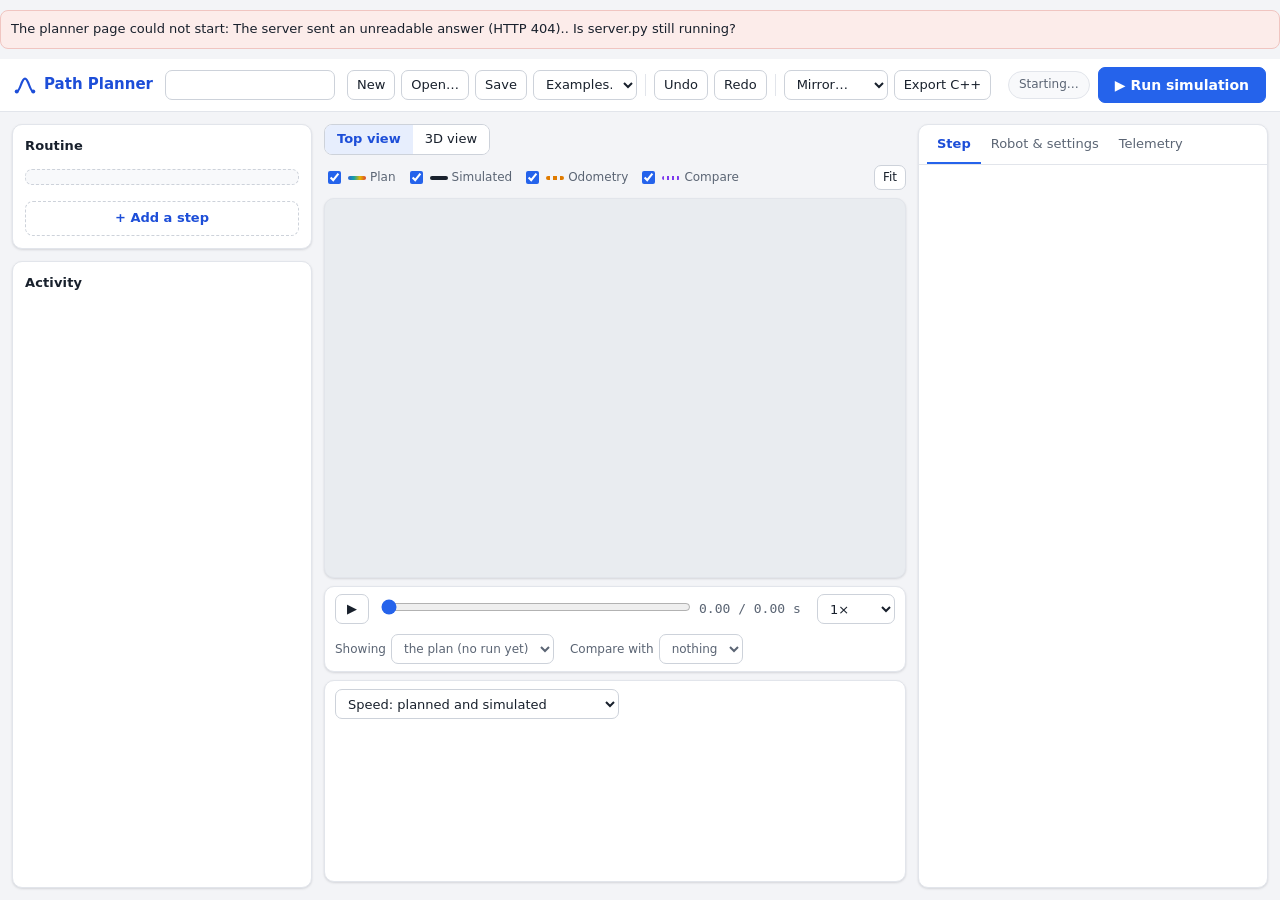
==== tests/vexsim/planner/static/index.html @ 13ee4848 "Add path planner page One local page to place points on the field, see mclib's planned speeds, run t" ====
<!doctype html>
<html lang="en">
<head>
  <meta charset="utf-8">
  <meta name="viewport" content="width=device-width, initial-scale=1">
  <title>mclib Path Planner</title>
  <link rel="icon" href="data:,">
  <link rel="stylesheet" href="planner.css">
  <script src="geometry.js" defer></script>
  <script src="planner.js" defer></script>
</head>
<body>
  <header class="topbar">
    <div class="brand">
      <svg viewBox="0 0 24 24" aria-hidden="true"><path d="M3 19c4 0 5-14 9-14s5 14 9 14" fill="none" stroke="currentColor" stroke-width="2.4" stroke-linecap="round"/><circle cx="3" cy="19" r="2.2"/><circle cx="21" cy="19" r="2.2"/></svg>
      <span>Path Planner</span>
    </div>
    <label class="routine-name"><span class="sr-only">Routine name</span><input id="routine-name" maxlength="80" autocomplete="off" title="Name of this routine. It goes into saved files and the exported C++."></label>
    <nav class="toolbar" aria-label="Project">
      <button id="new-project" title="Start a new routine with one empty path (keeps the robot settings)">New</button>
      <button id="open-project" title="Open a routine saved as JSON">Open…</button>
      <button id="save-project" title="Download this routine as a JSON file">Save</button>
      <select id="example-picker" title="Load an example routine"><option value="">Examples…</option></select>
      <span class="divider"></span>
      <button id="undo" title="Undo the last change (Ctrl+Z)">Undo</button>
      <button id="redo" title="Redo (Ctrl+Shift+Z)">Redo</button>
      <span class="divider"></span>
      <select id="mirror-picker" title="Flip the whole routine for the other side of the field">
        <option value="">Mirror…</option>
        <option value="x">Mirror left ↔ right (x → −x)</option>
        <option value="y">Mirror front ↔ back (y → −y)</option>
      </select>
      <button id="export-cpp" title="Show the routine as mclib C++ for autonomous()">Export C++</button>
      <input id="open-file" type="file" accept="application/json,.json" hidden>
    </nav>
    <div class="run-area">
      <div id="engine-pill" class="pill" role="status" title="Planning needs mclib compiled and the robot measured">Starting…</div>
      <button id="cancel-run" class="danger" hidden title="Stop the simulation that is running">Cancel</button>
      <button id="run" class="primary" title="Simulate the whole routine in vexsim with mclib's C++ (Ctrl+Enter)">▶ Run simulation</button>
    </div>
  </header>

  <main class="layout">
    <aside class="left">
      <section class="panel routine-panel" aria-labelledby="routine-title">
        <div class="panel-head"><h2 id="routine-title">Routine</h2><span id="step-count" class="muted small"></span></div>
        <button id="start-card" class="start-card" title="Where the robot starts. Drag the outlined robot on the field, or edit it in the Robot tab."></button>
        <ol id="step-list" class="step-list" aria-label="Steps, in the order they run"></ol>
        <details id="add-step" class="add-step">
          <summary title="Add a step after the selected one">+ Add a step</summary>
          <div id="add-step-menu" class="add-step-menu"></div>
        </details>
      </section>
      <section class="panel activity-panel" aria-labelledby="activity-title">
        <div class="panel-head"><h2 id="activity-title">Activity</h2><span id="activity-clock" class="muted small"></span></div>
        <div id="run-summary" class="run-summary" hidden></div>
        <ol id="stage-list" class="stage-list" aria-label="What the planner is doing"></ol>
        <ol id="log" class="log" aria-label="Messages" aria-live="polite"></ol>
      </section>
    </aside>

    <section class="centre">
      <div class="field-head">
        <div class="segmented" role="tablist" aria-label="Field view">
          <button id="view-top" role="tab" aria-selected="true" title="Top-down field: edit paths and watch the run">Top view</button>
          <button id="view-3d" role="tab" aria-selected="false" title="vexsim's 3D view of the simulated robot">3D view</button>
        </div>
        <div id="layer-toggles" class="layers" aria-label="Show on the field">
          <label title="The planned path, coloured by planned speed"><input type="checkbox" data-layer="plan" checked><i class="swatch speed"></i>Plan</label>
          <label title="Where the simulated robot really went"><input type="checkbox" data-layer="truth" checked><i class="swatch truth"></i>Simulated</label>
          <label title="Where the robot's odometry thought it was"><input type="checkbox" data-layer="odometry" checked><i class="swatch odometry"></i>Odometry</label>
          <label title="The path of the run chosen under Compare with"><input type="checkbox" data-layer="compare" checked><i class="swatch compare"></i>Compare</label>
        </div>
        <button id="fit" class="small" title="Fit the routine in view (F)">Fit</button>
      </div>
      <div id="field-wrap" class="field-wrap">
        <canvas id="field" tabindex="0" aria-label="Field. Click to add a point to the selected path. Drag points and handles to change the path. Drag empty space to pan; scroll to zoom."></canvas>
        <iframe id="viewer3d" title="vexsim 3D view of the simulated robot" data-src="/native/viewer.html" hidden></iframe>
        <div id="viewer3d-status" class="overlay-status" hidden></div>
        <div id="field-hint" class="field-hint"></div>
        <div id="cursor-readout" class="cursor-readout mono"></div>
        <div id="speed-legend" class="speed-legend" hidden><span>0</span><i></i><span id="speed-legend-max"></span></div>
        <div id="stale-badge" class="stale-badge" hidden>The routine changed after this run</div>
      </div>
      <div class="playback">
        <button id="play" class="icon" title="Play or pause (Space)" aria-label="Play">▶</button>
        <div class="scrub">
          <input id="timeline" type="range" min="0" max="1" step="0.001" value="0" aria-label="Playback time">
          <div id="timeline-marks" class="timeline-marks"></div>
        </div>
        <output id="clock" class="mono">0.00 / 0.00 s</output>
        <select id="speed" title="Playback speed"><option value="0.25">0.25×</option><option value="0.5">0.5×</option><option value="1" selected>1×</option><option value="2">2×</option><option value="4">4×</option></select>
        <div class="run-pickers">
          <label class="inline" title="Which run is shown on the field">Showing <select id="run-picker"><option value="">the plan (no run yet)</option></select></label>
          <label class="inline" title="Draw another run in purple to compare">Compare with <select id="compare-picker"><option value="">nothing</option></select></label>
        </div>
      </div>
      <div class="graph-panel">
        <div class="graph-head">
          <select id="graph-kind" title="What the graph shows">
            <option value="speed">Speed: planned and simulated</option>
            <option value="voltage">Motor voltage, left and right</option>
            <option value="heading">Heading: simulated, odometry, target</option>
            <option value="gap">Odometry error over time</option>
          </select>
          <span id="graph-caption" class="muted small"></span>
        </div>
        <canvas id="graph" aria-label="Graph over time. Click to jump playback there."></canvas>
      </div>
      <p class="shortcuts" id="shortcut-strip"></p>
    </section>

    <aside class="right">
      <div class="tabs" role="tablist">
        <button id="tab-step" role="tab" aria-selected="true" data-tab="step">Step</button>
        <button id="tab-robot" role="tab" aria-selected="false" data-tab="robot">Robot & settings</button>
        <button id="tab-telemetry" role="tab" aria-selected="false" data-tab="telemetry">Telemetry</button>
      </div>
      <div id="pane-step" class="pane"></div>
      <div id="pane-robot" class="pane" hidden></div>
      <div id="pane-telemetry" class="pane" hidden></div>
    </aside>
  </main>

  <dialog id="cpp-dialog" class="dialog wide">
    <div class="dialog-head"><h2>Routine as C++</h2><button class="close" data-close aria-label="Close">×</button></div>
    <p id="cpp-note" class="note"></p>
    <textarea id="cpp-code" readonly spellcheck="false" aria-label="Generated C++"></textarea>
    <div class="dialog-foot"><button id="cpp-copy">Copy to clipboard</button><button id="cpp-download">Download autonomous.cpp</button><button class="primary" data-close>Close</button></div>
  </dialog>

  <dialog id="help-dialog" class="dialog">
    <div class="dialog-head"><h2>How to use the planner</h2><button class="close" data-close aria-label="Close">×</button></div>
    <ol class="howto">
      <li><b>Place points.</b> With a Path step selected, click on the field. The path starts where the robot is and curves through each point.</li>
      <li><b>Shape it.</b> Drag points to move them. Select a point to show its curve handles; drag a handle to set the heading there and how wide the curve is.</li>
      <li><b>Set speeds.</b> Select a point to set the speed limit and direction of the section that ends at it. The path colour shows the planned speed: blue is slow, red is fast.</li>
      <li><b>Run.</b> Press Run simulation. vexsim drives the robot with mclib's C++. Each step is checked against its target.</li>
      <li><b>Export.</b> Save keeps the routine as JSON. Export C++ gives the autonomous() code for the robot.</li>
    </ol>
    <h3>Keyboard and mouse</h3>
    <table id="shortcut-table" class="shortcut-table"></table>
    <div class="dialog-foot"><button class="primary" data-close>Close</button></div>
  </dialog>
</body>
</html>
---- tests/vexsim/planner/static/planner.css ----
:root {
  --bg: #f3f4f7;
  --panel: #ffffff;
  --panel-2: #f8f9fb;
  --border: #e2e5eb;
  --border-strong: #cdd2da;
  --text: #18202c;
  --muted: #5b6574;
  --faint: #8a93a1;
  --accent: #2563eb;
  --accent-soft: #e7eefd;
  --accent-text: #1d4ed8;
  --ok: #15803d;
  --ok-soft: #e7f6ec;
  --bad: #c2362f;
  --bad-soft: #fcecea;
  --warn: #a16207;
  --warn-soft: #fdf4dd;
  --compare: #7c3aed;
  --odometry: #e07b00;
  --radius: 10px;
  --shadow: 0 1px 2px rgba(16, 24, 40, .06), 0 1px 3px rgba(16, 24, 40, .08);
  --mono: ui-monospace, "SF Mono", "Cascadia Mono", "Roboto Mono", Menlo, Consolas, monospace;
  color-scheme: light;
}

* { box-sizing: border-box; }
html, body { height: 100%; }
body {
  margin: 0;
  background: var(--bg);
  color: var(--text);
  font: 13px/1.45 system-ui, -apple-system, "Segoe UI", Roboto, "Helvetica Neue", Arial, sans-serif;
  display: flex;
  flex-direction: column;
  min-height: 100vh;
}
h2 { font-size: 13px; font-weight: 650; margin: 0; letter-spacing: .01em; }
h3 { font-size: 12px; font-weight: 650; margin: 14px 0 6px; color: var(--muted); text-transform: uppercase; letter-spacing: .05em; }
[hidden] { display: none !important; }
.mono { font-family: var(--mono); font-variant-numeric: tabular-nums; }
.muted { color: var(--muted); }
.small { font-size: 12px; }
.sr-only { position: absolute; width: 1px; height: 1px; overflow: hidden; clip: rect(0 0 0 0); white-space: nowrap; }

button, select, input, textarea { font: inherit; color: inherit; }
button {
  border: 1px solid var(--border-strong);
  background: var(--panel);
  border-radius: 7px;
  padding: 5px 11px;
  cursor: pointer;
  white-space: nowrap;
  transition: background .12s, border-color .12s;
}
button:hover:not(:disabled) { background: var(--panel-2); border-color: #b9c0cb; }
button:disabled { opacity: .45; cursor: not-allowed; }
button.primary { background: var(--accent); border-color: var(--accent); color: #fff; font-weight: 600; }
button.primary:hover:not(:disabled) { background: #1d4fd0; border-color: #1d4fd0; }
button.danger { color: var(--bad); border-color: #e8b4b0; }
button.small { padding: 3px 8px; font-size: 12px; }
button.link { border: 0; background: none; color: var(--accent-text); padding: 0; }
button:focus-visible, select:focus-visible, input:focus-visible, canvas:focus-visible, summary:focus-visible {
  outline: 2px solid var(--accent); outline-offset: 1px;
}
select, input[type="number"], input[type="text"], input:not([type]) {
  border: 1px solid var(--border-strong);
  background: var(--panel);
  border-radius: 7px;
  padding: 5px 8px;
  min-height: 30px;
}
input[type="number"] { width: 100%; font-family: var(--mono); font-variant-numeric: tabular-nums; }
input[type="checkbox"] { accent-color: var(--accent); }

/* Top bar */
.topbar {
  display: flex;
  align-items: center;
  gap: 12px;
  padding: 8px 14px;
  background: var(--panel);
  border-bottom: 1px solid var(--border);
  position: sticky;
  top: 0;
  z-index: 5;
}
.brand { display: flex; align-items: center; gap: 8px; font-weight: 700; font-size: 15px; color: var(--accent-text); white-space: nowrap; }
.brand svg { width: 22px; height: 22px; fill: currentColor; }
.routine-name input { width: 170px; font-weight: 600; }
.toolbar { display: flex; align-items: center; gap: 6px; }
.toolbar button { padding: 5px 9px; }
.toolbar select { max-width: 104px; }
.divider { width: 1px; height: 22px; background: var(--border); margin: 0 2px; }
.run-area { margin-left: auto; display: flex; align-items: center; gap: 8px; }
.run-area .primary { padding: 7px 16px; font-size: 14px; }
.pill {
  border-radius: 999px;
  padding: 4px 10px;
  font-size: 12px;
  background: var(--panel-2);
  border: 1px solid var(--border);
  color: var(--muted);
  max-width: 230px;
  overflow: hidden;
  text-overflow: ellipsis;
  white-space: nowrap;
}
.pill.ok { background: var(--ok-soft); border-color: #bfe3cb; color: var(--ok); }
.pill.busy { background: var(--accent-soft); border-color: #c7d6fb; color: var(--accent-text); }
.pill.bad { background: var(--bad-soft); border-color: #f0c5c1; color: var(--bad); }

/* Three columns */
.layout {
  flex: 1;
  display: grid;
  grid-template-columns: 300px minmax(0, 1fr) 350px;
  gap: 12px;
  padding: 12px;
  min-height: 0;
}
.left, .right { display: flex; flex-direction: column; gap: 12px; min-height: 0; }
.panel, .right {
  background: var(--panel);
  border: 1px solid var(--border);
  border-radius: var(--radius);
  box-shadow: var(--shadow);
}
.panel { padding: 12px; }
.panel-head { display: flex; align-items: baseline; justify-content: space-between; margin-bottom: 8px; }

/* Routine list */
.start-card {
  width: 100%;
  text-align: left;
  border: 1px dashed var(--border-strong);
  background: var(--panel-2);
  padding: 7px 10px;
  margin-bottom: 8px;
  color: var(--muted);
}
.start-card b { color: var(--text); }
.step-list { list-style: none; margin: 0; padding: 0; display: flex; flex-direction: column; gap: 6px; }
.step {
  border: 1px solid var(--border);
  border-radius: 8px;
  padding: 7px 9px 7px 10px;
  cursor: pointer;
  position: relative;
  background: var(--panel);
}
.step:hover { border-color: var(--border-strong); }
.step.selected { border-color: var(--accent); box-shadow: 0 0 0 2px var(--accent-soft); }
.step.playing::before {
  content: ""; position: absolute; left: -1px; top: 6px; bottom: 6px; width: 3px; border-radius: 2px; background: var(--accent);
}
.step-top { display: flex; align-items: center; gap: 7px; }
.step-number {
  min-width: 20px; height: 20px; border-radius: 6px; background: var(--panel-2); border: 1px solid var(--border);
  display: inline-grid; place-items: center; font-size: 11px; font-weight: 700; color: var(--muted);
}
.step.selected .step-number { background: var(--accent); border-color: var(--accent); color: #fff; }
.step-title { font-weight: 600; flex: 1; overflow: hidden; text-overflow: ellipsis; white-space: nowrap; }
.step-sub { color: var(--muted); font-size: 12px; margin-top: 2px; padding-left: 27px; }
.step-problem { color: var(--bad); font-size: 12px; margin-top: 3px; padding-left: 27px; }
.step-actions { display: flex; gap: 4px; margin-top: 6px; padding-left: 27px; }
.badge {
  font-size: 11px; font-weight: 650; border-radius: 999px; padding: 1px 8px; white-space: nowrap;
  border: 1px solid transparent;
}
.badge.pass { background: var(--ok-soft); color: var(--ok); border-color: #bfe3cb; }
.badge.fail { background: var(--bad-soft); color: var(--bad); border-color: #f0c5c1; }
.badge.skip { background: var(--panel-2); color: var(--muted); border-color: var(--border); }
.badge.run { background: var(--accent-soft); color: var(--accent-text); border-color: #c7d6fb; }
.add-step { margin-top: 8px; }
.add-step summary {
  list-style: none; cursor: pointer; text-align: center; padding: 7px; border-radius: 8px;
  border: 1px dashed var(--border-strong); color: var(--accent-text); font-weight: 600;
}
.add-step summary::-webkit-details-marker { display: none; }
.add-step-menu { display: grid; gap: 4px; margin-top: 6px; }
.add-step-menu button { text-align: left; white-space: normal; padding: 6px 9px; }
.add-step-menu button span { display: block; color: var(--muted); font-size: 11.5px; }

/* Activity */
.routine-panel { flex: 0 0 auto; overflow: auto; max-height: 58vh; }
.activity-panel { flex: 1 1 0; overflow: auto; min-height: 160px; }
.run-summary { border-radius: 8px; padding: 8px 10px; margin-bottom: 8px; font-weight: 600; }
.run-summary.pass { background: var(--ok-soft); color: var(--ok); }
.run-summary.fail { background: var(--bad-soft); color: var(--bad); }
.run-summary.error { background: var(--bad-soft); color: var(--bad); }
.run-summary span { display: block; font-weight: 400; color: var(--text); margin-top: 2px; }
.stage-list, .log { list-style: none; margin: 0; padding: 0; }
.stage { display: grid; grid-template-columns: 18px 1fr auto; gap: 2px 6px; padding: 5px 0; border-bottom: 1px solid var(--panel-2); }
.stage .icon { font-size: 12px; line-height: 18px; text-align: center; }
.stage .label { font-weight: 600; }
.stage .time { color: var(--muted); font-family: var(--mono); font-size: 12px; }
.stage .detail { grid-column: 2 / 4; color: var(--muted); font-size: 12px; white-space: pre-wrap; }
.stage.active .icon { color: var(--accent); animation: pulse 1.2s infinite; }
.stage.done .icon { color: var(--ok); }
.stage.failed .icon, .stage.failed .detail { color: var(--bad); }
.stage.skipped .icon, .stage.waiting .icon { color: var(--faint); }
@keyframes pulse { 50% { opacity: .35; } }
.log { margin-top: 10px; font-size: 12px; }
.log li { padding: 3px 0; color: var(--muted); display: grid; grid-template-columns: 58px 1fr; gap: 6px; }
.log li time { font-family: var(--mono); color: var(--faint); }
.log li.error { color: var(--bad); }
.log li.ok { color: var(--ok); }

/* Field */
.centre { display: flex; flex-direction: column; gap: 8px; min-width: 0; min-height: 0; }
.field-head { display: flex; align-items: center; gap: 10px; flex-wrap: wrap; }
.segmented { display: inline-flex; border: 1px solid var(--border-strong); border-radius: 8px; overflow: hidden; background: var(--panel); }
.segmented button { border: 0; border-radius: 0; padding: 5px 12px; }
.segmented button[aria-selected="true"] { background: var(--accent-soft); color: var(--accent-text); font-weight: 600; }
.layers { display: flex; gap: 10px; flex-wrap: wrap; color: var(--muted); font-size: 12px; }
.layers label { display: inline-flex; align-items: center; gap: 4px; cursor: pointer; }
.swatch { display: inline-block; width: 18px; height: 4px; border-radius: 2px; }
.swatch.speed { background: linear-gradient(90deg, #2c5fd6, #14a3a3, #e6b400, #d8432f); }
.swatch.truth { background: var(--text); }
.swatch.odometry { background: repeating-linear-gradient(90deg, var(--odometry) 0 4px, transparent 4px 7px); }
.swatch.compare { background: repeating-linear-gradient(90deg, var(--compare) 0 2px, transparent 2px 5px); }
.field-head #fit { margin-left: auto; }
.field-wrap {
  position: relative;
  flex: 1 1 auto;
  min-height: 380px;
  background: #e9ecf0;
  border: 1px solid var(--border);
  border-radius: var(--radius);
  overflow: hidden;
  box-shadow: var(--shadow);
}
#field, #viewer3d { position: absolute; inset: 0; width: 100%; height: 100%; border: 0; display: block; }
#field { cursor: crosshair; touch-action: none; }
#field.grab { cursor: grab; }
#field.grabbing { cursor: grabbing; }
#field.pointer { cursor: pointer; }
.field-hint, .cursor-readout, .speed-legend, .stale-badge, .overlay-status {
  position: absolute;
  background: rgba(255, 255, 255, .92);
  border: 1px solid var(--border);
  border-radius: 7px;
  padding: 4px 9px;
  font-size: 12px;
  pointer-events: none;
}
.field-hint { left: 10px; top: 10px; max-width: min(520px, calc(100% - 20px)); color: var(--text); }
.field-hint:empty { display: none; }
.cursor-readout { left: 10px; bottom: 10px; color: var(--muted); }
.cursor-readout:empty { display: none; }
.speed-legend { right: 10px; bottom: 10px; display: flex; align-items: center; gap: 6px; color: var(--muted); }
.speed-legend i { width: 90px; height: 6px; border-radius: 3px; background: linear-gradient(90deg, #2c5fd6, #14a3a3, #e6b400, #d8432f); }
.stale-badge { left: 50%; bottom: 10px; transform: translateX(-50%); color: var(--warn); background: var(--warn-soft); border-color: #f1dca6; }
.overlay-status { left: 50%; top: 50%; transform: translate(-50%, -50%); padding: 10px 14px; font-size: 13px; }

/* Playback */
.playback {
  display: flex; align-items: center; gap: 10px; flex-wrap: wrap;
  background: var(--panel); border: 1px solid var(--border); border-radius: var(--radius); padding: 7px 10px;
  box-shadow: var(--shadow);
}
.playback .icon { width: 34px; height: 30px; padding: 0; font-size: 13px; }
.scrub { position: relative; flex: 1 1 220px; min-width: 160px; }
.scrub input { width: 100%; accent-color: var(--accent); }
.timeline-marks { position: absolute; left: 0; right: 0; top: -3px; height: 6px; pointer-events: none; }
.timeline-marks i { position: absolute; top: 0; width: 2px; height: 6px; border-radius: 1px; background: var(--faint); }
.timeline-marks i.pass { background: var(--ok); }
.timeline-marks i.fail { background: var(--bad); }
#clock { min-width: 108px; color: var(--muted); }
.inline { display: inline-flex; align-items: center; gap: 5px; color: var(--muted); font-size: 12px; }
.inline select { max-width: 210px; }
.run-pickers { display: flex; gap: 16px; flex-basis: 100%; flex-wrap: wrap; }

/* Graph */
.graph-panel { background: var(--panel); border: 1px solid var(--border); border-radius: var(--radius); padding: 8px 10px; box-shadow: var(--shadow); }
.graph-head { display: flex; align-items: center; gap: 10px; margin-bottom: 4px; }
#graph { width: 100%; height: 150px; display: block; cursor: pointer; }
.shortcuts { margin: 0; color: var(--muted); font-size: 12px; }
.shortcuts kbd, .shortcut-table kbd {
  font-family: var(--mono); font-size: 11px; border: 1px solid var(--border-strong); border-bottom-width: 2px;
  border-radius: 4px; padding: 0 4px; background: var(--panel); color: var(--text);
}

/* Right column */
.right { overflow: hidden; }
.tabs { display: flex; border-bottom: 1px solid var(--border); padding: 0 8px; }
.tabs button { border: 0; border-radius: 0; background: none; padding: 10px 10px 8px; color: var(--muted); border-bottom: 2px solid transparent; }
.tabs button[aria-selected="true"] { color: var(--accent-text); border-bottom-color: var(--accent); font-weight: 600; }
.pane { padding: 12px 14px 18px; overflow: auto; flex: 1; }
.pane-title { display: flex; align-items: center; gap: 8px; }
.pane-title h2 { font-size: 15px; }
.call { font-family: var(--mono); font-size: 11.5px; color: var(--accent-text); background: var(--accent-soft); border-radius: 5px; padding: 1px 6px; }
.description { color: var(--muted); margin: 6px 0 10px; }
.form { display: grid; gap: 10px; }
.form.two { grid-template-columns: 1fr 1fr; }
.form.three { grid-template-columns: 1fr 1fr 1fr; }
.field-label { display: flex; flex-direction: column; gap: 3px; font-weight: 600; font-size: 12px; }
.field-label .unit { color: var(--muted); font-weight: 400; }
.field-label .help { color: var(--muted); font-weight: 400; font-size: 11.5px; }
.field-label.invalid input { border-color: var(--bad); background: var(--bad-soft); }
.check { display: flex; align-items: flex-start; gap: 7px; font-size: 12.5px; }
.check .help { display: block; color: var(--muted); font-size: 11.5px; }
.card { border: 1px solid var(--border); border-radius: 8px; padding: 9px 10px; background: var(--panel-2); margin: 10px 0; }
.card.pass { background: var(--ok-soft); border-color: #bfe3cb; }
.card.fail { background: var(--bad-soft); border-color: #f0c5c1; }
.card.warn { background: var(--warn-soft); border-color: #f1dca6; }
.card h3 { margin: 0 0 4px; }
.card ul { margin: 4px 0 0; padding-left: 18px; }
.card li { margin: 2px 0; }
.checks { list-style: none; padding: 0; margin: 6px 0 0; }
.checks li { display: grid; grid-template-columns: 16px 1fr; gap: 6px; padding: 2px 0; }
.checks li.pass .mark { color: var(--ok); }
.checks li.fail .mark { color: var(--bad); }
.stats { display: grid; grid-template-columns: 1fr 1fr; gap: 6px 12px; margin: 4px 0 0; }
.stats div { display: flex; flex-direction: column; }
.stats dt { color: var(--muted); font-size: 11.5px; }
.stats dd { margin: 0; font-family: var(--mono); font-weight: 600; }
.points { list-style: none; margin: 8px 0; padding: 0; display: flex; flex-direction: column; gap: 6px; }
.point { border: 1px solid var(--border); border-radius: 8px; background: var(--panel); }
.point > button.point-head {
  width: 100%; border: 0; background: none; text-align: left; display: flex; gap: 8px; align-items: center; padding: 6px 9px;
}
.point.selected { border-color: var(--accent); box-shadow: 0 0 0 2px var(--accent-soft); }
.point .dot { width: 18px; height: 18px; border-radius: 50%; border: 2px solid var(--accent); display: inline-grid; place-items: center; font-size: 10px; font-weight: 700; color: var(--accent-text); }
.point .summary { color: var(--muted); font-size: 12px; overflow: hidden; text-overflow: ellipsis; white-space: nowrap; }
.point-body { padding: 4px 10px 10px; display: grid; gap: 9px; border-top: 1px solid var(--panel-2); }
.point-body .row { display: flex; gap: 6px; flex-wrap: wrap; }
.auto-row { display: grid; grid-template-columns: 1fr auto; gap: 6px; align-items: end; }
.section-box { border-left: 3px solid var(--border-strong); padding-left: 9px; display: grid; gap: 8px; }
.section-box.reverse { border-left-color: var(--warn); }
.telemetry-group { margin-bottom: 12px; }
.telemetry-group dl { margin: 0; display: grid; grid-template-columns: auto 1fr; gap: 3px 10px; }
.telemetry-group dt { color: var(--muted); }
.telemetry-group dd { margin: 0; text-align: right; font-family: var(--mono); font-variant-numeric: tabular-nums; }
.empty { color: var(--muted); padding: 10px 0; }

/* Dialogs */
.dialog { border: 1px solid var(--border); border-radius: 12px; padding: 0; width: min(560px, 94vw); box-shadow: 0 20px 50px rgba(16, 24, 40, .25); color: var(--text); }
.dialog.wide { width: min(980px, 96vw); }
.dialog::backdrop { background: rgba(16, 24, 40, .35); }
.dialog-head { display: flex; align-items: center; justify-content: space-between; padding: 12px 16px; border-bottom: 1px solid var(--border); }
.dialog-head h2 { font-size: 15px; }
.dialog .close { border: 0; font-size: 20px; line-height: 1; padding: 2px 8px; }
.dialog .note { margin: 10px 16px 0; color: var(--muted); }
.dialog textarea { display: block; margin: 10px 16px; width: calc(100% - 32px); height: min(60vh, 560px); font-family: var(--mono); font-size: 12px; border: 1px solid var(--border-strong); border-radius: 8px; padding: 10px; resize: vertical; white-space: pre; }
.dialog-foot { display: flex; gap: 8px; justify-content: flex-end; padding: 12px 16px; border-top: 1px solid var(--border); }
.howto { margin: 12px 16px; padding-left: 18px; display: grid; gap: 6px; }
.dialog h3 { margin: 4px 16px 6px; }
.shortcut-table { margin: 0 16px 12px; border-collapse: collapse; width: calc(100% - 32px); }
.shortcut-table td { padding: 4px 0; border-bottom: 1px solid var(--panel-2); vertical-align: top; }
.shortcut-table td:first-child { width: 42%; white-space: nowrap; padding-right: 10px; }

@media (max-width: 1380px) {
  .topbar { flex-wrap: wrap; row-gap: 6px; }
}
@media (max-width: 1180px) {
  .layout { grid-template-columns: 270px minmax(0, 1fr); }
  .right { grid-column: 1 / -1; max-height: none; }
}
@media (max-width: 820px) {
  .topbar { flex-wrap: wrap; }
  .routine-name input { width: 100%; }
  .run-area { margin-left: 0; width: 100%; }
  .layout { grid-template-columns: 1fr; padding: 8px; }
  .field-wrap { min-height: 320px; }
  .routine-panel { max-height: none; }
}
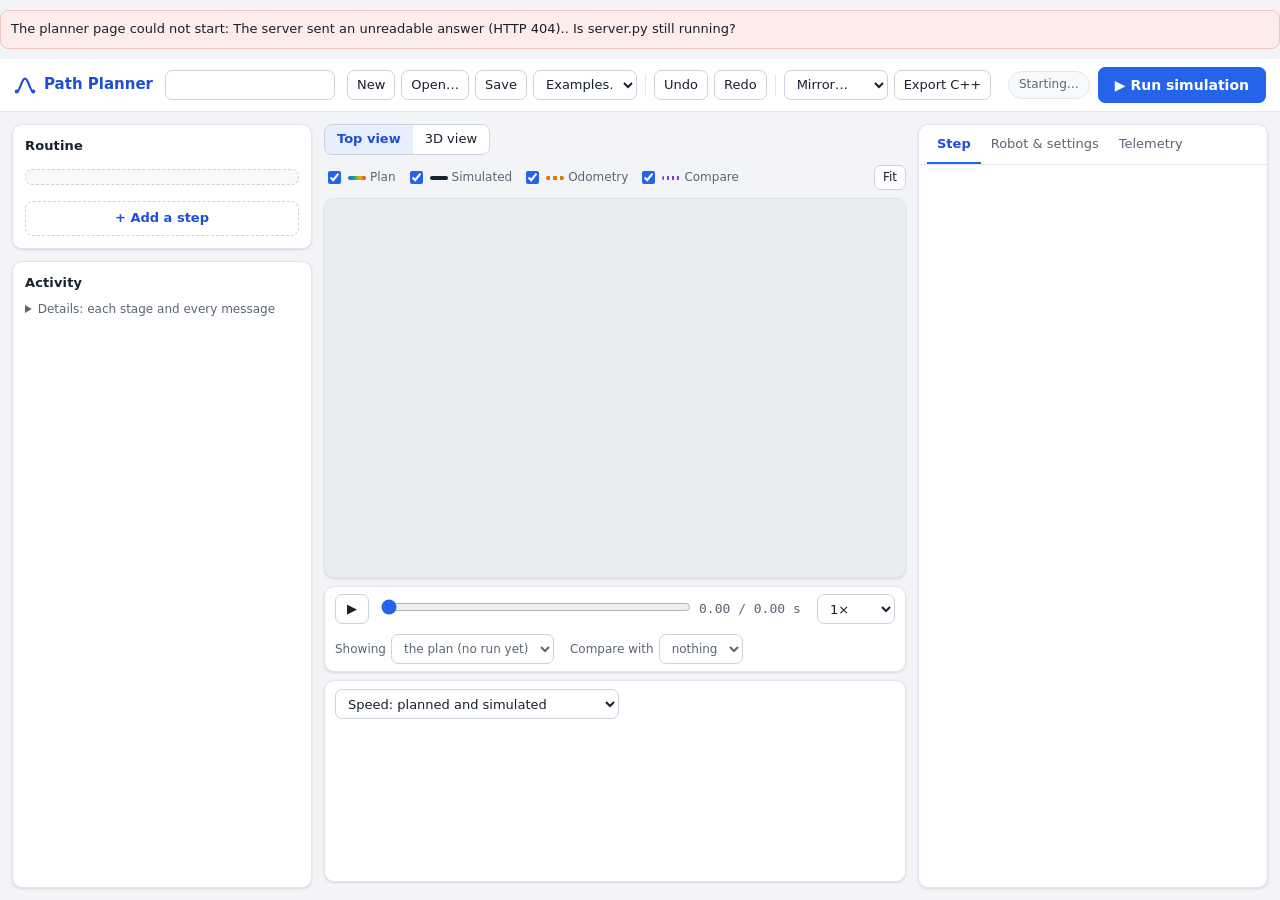
==== commit 547e90c8: "Show the robot outline at the hovered point and fold away the busy parts of the page" ====
--- a/tests/vexsim/planner/static/index.html
+++ b/tests/vexsim/planner/static/index.html
@@ -54,8 +54,11 @@
       <section class="panel activity-panel" aria-labelledby="activity-title">
         <div class="panel-head"><h2 id="activity-title">Activity</h2><span id="activity-clock" class="muted small"></span></div>
         <div id="run-summary" class="run-summary" hidden></div>
-        <ol id="stage-list" class="stage-list" aria-label="What the planner is doing"></ol>
-        <ol id="log" class="log" aria-label="Messages" aria-live="polite"></ol>
+        <details id="activity-details" class="activity-details">
+          <summary>Details: each stage and every message</summary>
+          <ol id="stage-list" class="stage-list" aria-label="What the planner is doing"></ol>
+          <ol id="log" class="log" aria-label="Messages" aria-live="polite"></ol>
+        </details>
       </section>
     </aside>
 
@@ -79,8 +82,10 @@
         <div id="viewer3d-status" class="overlay-status" hidden></div>
         <div id="field-hint" class="field-hint"></div>
         <div id="cursor-readout" class="cursor-readout mono"></div>
+        <div id="path-probe" class="path-probe" role="status" hidden></div>
         <div id="speed-legend" class="speed-legend" hidden><span>0</span><i></i><span id="speed-legend-max"></span></div>
         <div id="stale-badge" class="stale-badge" hidden>The routine changed after this run</div>
+        <div id="score-panel" class="score-panel" hidden></div>
       </div>
       <div class="playback">
         <button id="play" class="icon" title="Play or pause (Space)" aria-label="Play">▶</button>
--- a/tests/vexsim/planner/static/planner.css
+++ b/tests/vexsim/planner/static/planner.css
@@ -162,6 +162,8 @@
 .step.selected .step-number { background: var(--accent); border-color: var(--accent); color: #fff; }
 .step-title { font-weight: 600; flex: 1; overflow: hidden; text-overflow: ellipsis; white-space: nowrap; }
 .step-sub { color: var(--muted); font-size: 12px; margin-top: 2px; padding-left: 27px; }
+.step-chain { color: var(--accent-text); font-size: 12px; margin-top: 2px; padding-left: 27px; }
+.step-chain::before { content: "↳ "; }
 .step-problem { color: var(--bad); font-size: 12px; margin-top: 3px; padding-left: 27px; }
 .step-actions { display: flex; gap: 4px; margin-top: 6px; padding-left: 27px; }
 .badge {
@@ -190,6 +192,8 @@
 .run-summary.fail { background: var(--bad-soft); color: var(--bad); }
 .run-summary.error { background: var(--bad-soft); color: var(--bad); }
 .run-summary span { display: block; font-weight: 400; color: var(--text); margin-top: 2px; }
+.run-summary span.auton { font-size: 12px; color: var(--muted); }
+.activity-details > summary { cursor: pointer; color: var(--muted); font-size: 12px; margin-bottom: 6px; }
 .stage-list, .log { list-style: none; margin: 0; padding: 0; }
 .stage { display: grid; grid-template-columns: 18px 1fr auto; gap: 2px 6px; padding: 5px 0; border-bottom: 1px solid var(--panel-2); }
 .stage .icon { font-size: 12px; line-height: 18px; text-align: center; }
@@ -236,7 +240,7 @@
 #field.grab { cursor: grab; }
 #field.grabbing { cursor: grabbing; }
 #field.pointer { cursor: pointer; }
-.field-hint, .cursor-readout, .speed-legend, .stale-badge, .overlay-status {
+.field-hint, .cursor-readout, .path-probe, .speed-legend, .stale-badge, .overlay-status, .score-panel {
   position: absolute;
   background: rgba(255, 255, 255, .92);
   border: 1px solid var(--border);
@@ -249,8 +253,19 @@
 .field-hint:empty { display: none; }
 .cursor-readout { left: 10px; bottom: 10px; color: var(--muted); }
 .cursor-readout:empty { display: none; }
+.path-probe { line-height: 1.45; white-space: nowrap; color: var(--text); box-shadow: 0 2px 8px rgba(15, 23, 42, .12); }
+.path-probe-title { font-weight: 600; }
 .speed-legend { right: 10px; bottom: 10px; display: flex; align-items: center; gap: 6px; color: var(--muted); }
 .speed-legend i { width: 90px; height: 6px; border-radius: 3px; background: linear-gradient(90deg, #2c5fd6, #14a3a3, #e6b400, #d8432f); }
+.score-panel { right: 10px; top: 10px; padding: 6px 10px; }
+.score-title { color: var(--muted); font-size: 11px; }
+.score-line { display: flex; gap: 12px; font-size: 16px; font-weight: 700; }
+.score-red { color: #c2362f; }
+.score-blue { color: #2556c4; }
+.score-panel { max-width: 300px; }
+.score-detail { color: var(--muted); font-size: 11px; margin-top: 3px; }
+.step-actions-list { font-size: 12px; color: var(--muted); margin-top: 2px; }
+.action-box { display: grid; gap: 6px; margin-bottom: 8px; }
 .stale-badge { left: 50%; bottom: 10px; transform: translateX(-50%); color: var(--warn); background: var(--warn-soft); border-color: #f1dca6; }
 .overlay-status { left: 50%; top: 50%; transform: translate(-50%, -50%); padding: 10px 14px; font-size: 13px; }
 
@@ -301,12 +316,16 @@
 .field-label.invalid input { border-color: var(--bad); background: var(--bad-soft); }
 .check { display: flex; align-items: flex-start; gap: 7px; font-size: 12.5px; }
 .check .help { display: block; color: var(--muted); font-size: 11.5px; }
+.help.tip { display: none; }
+.field-label:focus-within > .help.tip, .check:focus-within .help.tip, .check:has(input:disabled) .help.tip { display: block; }
 .card { border: 1px solid var(--border); border-radius: 8px; padding: 9px 10px; background: var(--panel-2); margin: 10px 0; }
 .card.pass { background: var(--ok-soft); border-color: #bfe3cb; }
 .card.fail { background: var(--bad-soft); border-color: #f0c5c1; }
 .card.warn { background: var(--warn-soft); border-color: #f1dca6; }
 .card h3 { margin: 0 0 4px; }
 .card ul { margin: 4px 0 0; padding-left: 18px; }
+.card details.more { margin: 6px 0; }
+.card details.more > summary { cursor: pointer; color: var(--muted); font-size: 12px; }
 .card li { margin: 2px 0; }
 .checks { list-style: none; padding: 0; margin: 6px 0 0; }
 .checks li { display: grid; grid-template-columns: 16px 1fr; gap: 6px; padding: 2px 0; }
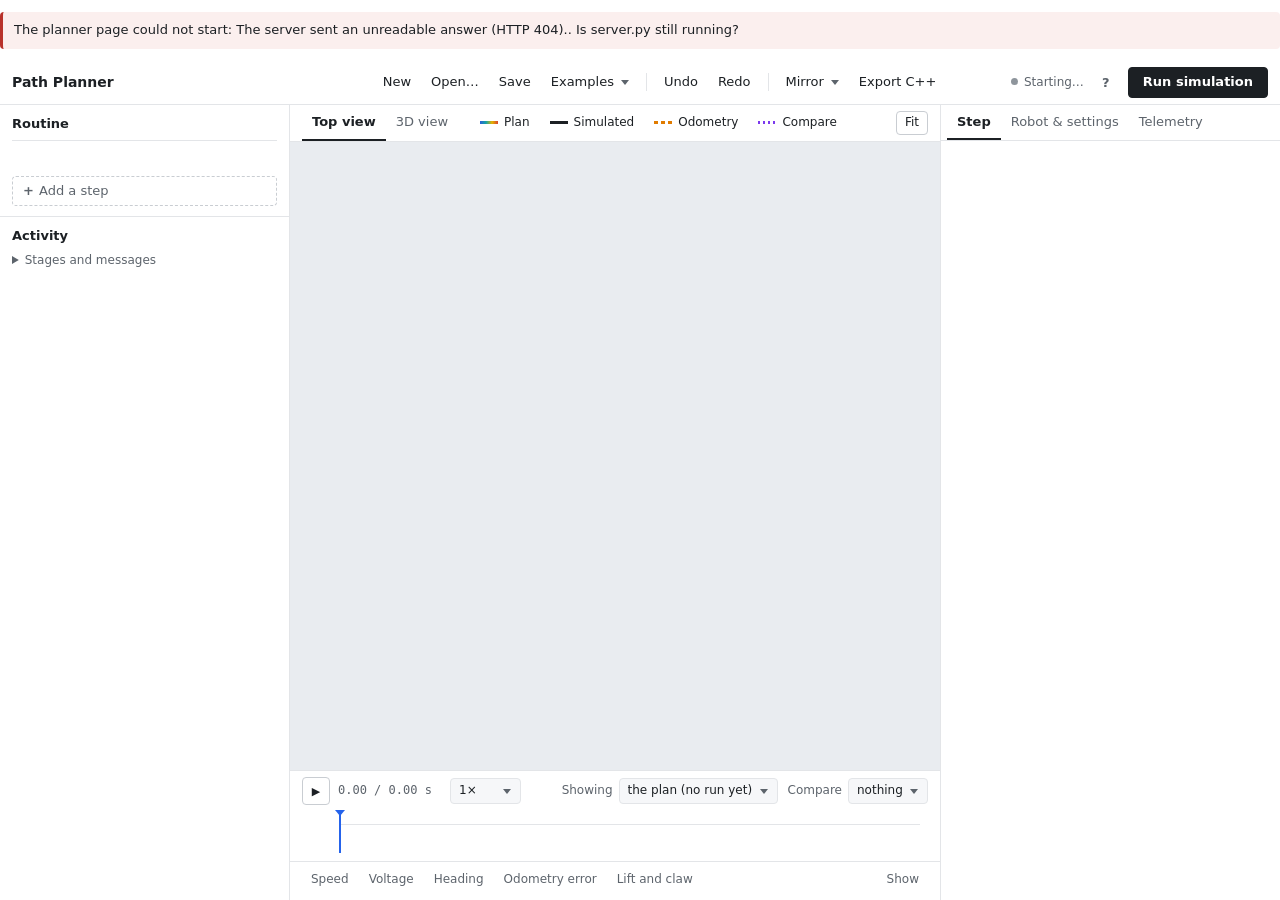
==== commit 7ba6f96a: "Draw lift and claw actions on the field and rebuild the planner page's menus, step pane and timeline" ====
--- a/tests/vexsim/planner/static/index.html
+++ b/tests/vexsim/planner/static/index.html
@@ -11,32 +11,26 @@
 </head>
 <body>
   <header class="topbar">
-    <div class="brand">
-      <svg viewBox="0 0 24 24" aria-hidden="true"><path d="M3 19c4 0 5-14 9-14s5 14 9 14" fill="none" stroke="currentColor" stroke-width="2.4" stroke-linecap="round"/><circle cx="3" cy="19" r="2.2"/><circle cx="21" cy="19" r="2.2"/></svg>
-      <span>Path Planner</span>
-    </div>
+    <div class="brand">Path Planner</div>
     <label class="routine-name"><span class="sr-only">Routine name</span><input id="routine-name" maxlength="80" autocomplete="off" title="Name of this routine. It goes into saved files and the exported C++."></label>
     <nav class="toolbar" aria-label="Project">
       <button id="new-project" title="Start a new routine with one empty path (keeps the robot settings)">New</button>
       <button id="open-project" title="Open a routine saved as JSON">Open…</button>
       <button id="save-project" title="Download this routine as a JSON file">Save</button>
-      <select id="example-picker" title="Load an example routine"><option value="">Examples…</option></select>
+      <button id="example-picker" class="menu-button" aria-haspopup="menu" aria-expanded="false" title="Open an example routine">Examples</button>
       <span class="divider"></span>
       <button id="undo" title="Undo the last change (Ctrl+Z)">Undo</button>
       <button id="redo" title="Redo (Ctrl+Shift+Z)">Redo</button>
       <span class="divider"></span>
-      <select id="mirror-picker" title="Flip the whole routine for the other side of the field">
-        <option value="">Mirror…</option>
-        <option value="x">Mirror left ↔ right (x → −x)</option>
-        <option value="y">Mirror front ↔ back (y → −y)</option>
-      </select>
+      <button id="mirror-picker" class="menu-button" aria-haspopup="menu" aria-expanded="false" title="Flip the whole routine for the other side of the field">Mirror</button>
       <button id="export-cpp" title="Show the routine as mclib C++ for autonomous()">Export C++</button>
       <input id="open-file" type="file" accept="application/json,.json" hidden>
     </nav>
     <div class="run-area">
       <div id="engine-pill" class="pill" role="status" title="Planning needs mclib compiled and the robot measured">Starting…</div>
       <button id="cancel-run" class="danger" hidden title="Stop the simulation that is running">Cancel</button>
-      <button id="run" class="primary" title="Simulate the whole routine in vexsim with mclib's C++ (Ctrl+Enter)">▶ Run simulation</button>
+      <button id="help" class="icon-button" aria-label="Keyboard and mouse help" title="Keyboard and mouse help (?)">?</button>
+      <button id="run" class="primary" title="Simulate the whole routine in vexsim with mclib's C++ (Ctrl+Enter)">Run simulation</button>
     </div>
   </header>
 
@@ -46,16 +40,13 @@
         <div class="panel-head"><h2 id="routine-title">Routine</h2><span id="step-count" class="muted small"></span></div>
         <button id="start-card" class="start-card" title="Where the robot starts. Drag the outlined robot on the field, or edit it in the Robot tab."></button>
         <ol id="step-list" class="step-list" aria-label="Steps, in the order they run"></ol>
-        <details id="add-step" class="add-step">
-          <summary title="Add a step after the selected one">+ Add a step</summary>
-          <div id="add-step-menu" class="add-step-menu"></div>
-        </details>
+        <button id="add-step" class="add-step" aria-haspopup="menu" aria-expanded="false">Add a step</button>
       </section>
       <section class="panel activity-panel" aria-labelledby="activity-title">
         <div class="panel-head"><h2 id="activity-title">Activity</h2><span id="activity-clock" class="muted small"></span></div>
         <div id="run-summary" class="run-summary" hidden></div>
         <details id="activity-details" class="activity-details">
-          <summary>Details: each stage and every message</summary>
+          <summary>Stages and messages</summary>
           <ol id="stage-list" class="stage-list" aria-label="What the planner is doing"></ol>
           <ol id="log" class="log" aria-label="Messages" aria-live="polite"></ol>
         </details>
@@ -84,35 +75,45 @@
         <div id="cursor-readout" class="cursor-readout mono"></div>
         <div id="path-probe" class="path-probe" role="status" hidden></div>
         <div id="speed-legend" class="speed-legend" hidden><span>0</span><i></i><span id="speed-legend-max"></span></div>
-        <div id="stale-badge" class="stale-badge" hidden>The routine changed after this run</div>
+        <div id="toast" class="toast" aria-hidden="true" hidden></div>
         <div id="score-panel" class="score-panel" hidden></div>
+        <div id="field-menu" class="menu field-menu" role="menu" hidden></div>
       </div>
       <div class="playback">
-        <button id="play" class="icon" title="Play or pause (Space)" aria-label="Play">▶</button>
-        <div class="scrub">
-          <input id="timeline" type="range" min="0" max="1" step="0.001" value="0" aria-label="Playback time">
-          <div id="timeline-marks" class="timeline-marks"></div>
+        <div class="transport">
+          <button id="play" class="icon-button" title="Play or pause (Space)" aria-label="Play">▶</button>
+          <output id="clock" class="mono">0.00 / 0.00 s</output>
+          <select id="speed" title="Playback speed" aria-label="Playback speed"><option value="0.25">0.25×</option><option value="0.5">0.5×</option><option value="1" selected>1×</option><option value="2">2×</option><option value="4">4×</option></select>
+          <div class="run-pickers">
+            <label class="inline" title="Which run is shown on the field">Showing <select id="run-picker"><option value="">the plan (no run yet)</option></select></label>
+            <span id="stale-badge" class="stale-badge" hidden title="The routine changed after this run">Routine changed</span>
+            <button id="open-run-routine" class="small" hidden title="Put the routine this run used in the editor. Ctrl+Z goes back to yours.">Open its routine</button>
+            <label class="inline" title="Draw another run in purple to compare">Compare <select id="compare-picker"><option value="">nothing</option></select></label>
+          </div>
         </div>
-        <output id="clock" class="mono">0.00 / 0.00 s</output>
-        <select id="speed" title="Playback speed"><option value="0.25">0.25×</option><option value="0.5">0.5×</option><option value="1" selected>1×</option><option value="2">2×</option><option value="4">4×</option></select>
-        <div class="run-pickers">
-          <label class="inline" title="Which run is shown on the field">Showing <select id="run-picker"><option value="">the plan (no run yet)</option></select></label>
-          <label class="inline" title="Draw another run in purple to compare">Compare with <select id="compare-picker"><option value="">nothing</option></select></label>
+        <div class="track" id="track">
+          <div id="timeline-ruler" class="ruler" aria-hidden="true"></div>
+          <div id="timeline-blocks" class="blocks" aria-hidden="true"></div>
+          <div id="playhead" class="playhead" aria-hidden="true"></div>
+          <input id="timeline" type="range" min="0" max="1" step="0.001" value="0" aria-label="Playback time. Click a step's block to select that step.">
         </div>
       </div>
       <div class="graph-panel">
         <div class="graph-head">
-          <select id="graph-kind" title="What the graph shows">
-            <option value="speed">Speed: planned and simulated</option>
-            <option value="voltage">Motor voltage, left and right</option>
-            <option value="heading">Heading: simulated, odometry, target</option>
-            <option value="gap">Odometry error over time</option>
-          </select>
-          <span id="graph-caption" class="muted small"></span>
+          <div id="graph-kind" class="graph-tabs" role="tablist" aria-label="What the graph shows">
+            <button role="tab" data-kind="speed" aria-selected="false" title="Speed: planned and simulated">Speed</button>
+            <button role="tab" data-kind="voltage" aria-selected="false" title="Motor voltage, left and right">Voltage</button>
+            <button role="tab" data-kind="heading" aria-selected="false" title="Heading: simulated, odometry, target">Heading</button>
+            <button role="tab" data-kind="gap" aria-selected="false" title="Odometry error over time">Odometry error</button>
+            <button role="tab" data-kind="mechanism" aria-selected="false" title="Lift height and claw gap">Lift and claw</button>
+          </div>
+          <button id="graph-toggle" class="small quiet" aria-expanded="false" aria-controls="graph-body">Show</button>
         </div>
-        <canvas id="graph" aria-label="Graph over time. Click to jump playback there."></canvas>
+        <div id="graph-body" hidden>
+          <p id="graph-caption" class="muted small"></p>
+          <canvas id="graph" aria-label="Graph over time. Click to jump playback there."></canvas>
+        </div>
       </div>
-      <p class="shortcuts" id="shortcut-strip"></p>
     </section>
 
     <aside class="right">
@@ -126,6 +127,8 @@
       <div id="pane-telemetry" class="pane" hidden></div>
     </aside>
   </main>
+
+  <div id="popover" class="menu popover" hidden></div>
 
   <dialog id="cpp-dialog" class="dialog wide">
     <div class="dialog-head"><h2>Routine as C++</h2><button class="close" data-close aria-label="Close">×</button></div>
--- a/tests/vexsim/planner/static/planner.css
+++ b/tests/vexsim/planner/static/planner.css
@@ -1,26 +1,29 @@
 :root {
-  --bg: #f3f4f7;
+  --bg: #ffffff;
   --panel: #ffffff;
-  --panel-2: #f8f9fb;
-  --border: #e2e5eb;
-  --border-strong: #cdd2da;
-  --text: #18202c;
-  --muted: #5b6574;
-  --faint: #8a93a1;
+  --panel-2: #f4f5f7;
+  --field: #f6f7f9;
+  --border: #e3e5e8;
+  --border-strong: #c9cdd2;
+  --text: #1c2024;
+  --muted: #5d646c;
+  --faint: #8e959c;
   --accent: #2563eb;
-  --accent-soft: #e7eefd;
+  --accent-soft: #eef3fd;
+  --accent-line: #c7d7f7;
   --accent-text: #1d4ed8;
   --ok: #15803d;
-  --ok-soft: #e7f6ec;
-  --bad: #c2362f;
-  --bad-soft: #fcecea;
-  --warn: #a16207;
-  --warn-soft: #fdf4dd;
+  --bad: #b8322b;
+  --bad-soft: #fbefee;
+  --warn: #94600a;
+  --warn-soft: #fbf5e6;
   --compare: #7c3aed;
   --odometry: #e07b00;
-  --radius: 10px;
-  --shadow: 0 1px 2px rgba(16, 24, 40, .06), 0 1px 3px rgba(16, 24, 40, .08);
+  --radius: 4px;
   --mono: ui-monospace, "SF Mono", "Cascadia Mono", "Roboto Mono", Menlo, Consolas, monospace;
+  --chevron: url("data:image/svg+xml,%3Csvg xmlns='http://www.w3.org/2000/svg' width='8' height='5'%3E%3Cpath d='M0 0l4 5 4-5z' fill='%235d646c'/%3E%3C/svg%3E");
+  --graph-left: 38px;
+  --graph-right: 8px;
   color-scheme: light;
 }
 
@@ -35,191 +38,265 @@
   flex-direction: column;
   min-height: 100vh;
 }
-h2 { font-size: 13px; font-weight: 650; margin: 0; letter-spacing: .01em; }
-h3 { font-size: 12px; font-weight: 650; margin: 14px 0 6px; color: var(--muted); text-transform: uppercase; letter-spacing: .05em; }
+h2 { font-size: 13px; font-weight: 600; margin: 0; }
+h3 { font-size: 12px; font-weight: 600; margin: 16px 0 6px; }
 [hidden] { display: none !important; }
 .mono { font-family: var(--mono); font-variant-numeric: tabular-nums; }
 .muted { color: var(--muted); }
 .small { font-size: 12px; }
 .sr-only { position: absolute; width: 1px; height: 1px; overflow: hidden; clip: rect(0 0 0 0); white-space: nowrap; }
 
+/* Controls */
 button, select, input, textarea { font: inherit; color: inherit; }
 button {
   border: 1px solid var(--border-strong);
   background: var(--panel);
-  border-radius: 7px;
-  padding: 5px 11px;
+  border-radius: var(--radius);
+  padding: 4px 10px;
+  min-height: 28px;
   cursor: pointer;
   white-space: nowrap;
-  transition: background .12s, border-color .12s;
-}
-button:hover:not(:disabled) { background: var(--panel-2); border-color: #b9c0cb; }
+}
+button:hover:not(:disabled) { background: var(--panel-2); }
 button:disabled { opacity: .45; cursor: not-allowed; }
-button.primary { background: var(--accent); border-color: var(--accent); color: #fff; font-weight: 600; }
-button.primary:hover:not(:disabled) { background: #1d4fd0; border-color: #1d4fd0; }
-button.danger { color: var(--bad); border-color: #e8b4b0; }
-button.small { padding: 3px 8px; font-size: 12px; }
-button.link { border: 0; background: none; color: var(--accent-text); padding: 0; }
+button.primary { background: var(--text); border-color: var(--text); color: #fff; font-weight: 600; }
+button.primary:hover:not(:disabled) { background: #000; }
+button.danger { color: var(--bad); }
+button.small { padding: 2px 8px; min-height: 24px; font-size: 12px; }
+button.quiet { border-color: transparent; background: none; color: var(--muted); }
+button.quiet:hover:not(:disabled) { color: var(--text); }
+.icon-button { width: 28px; padding: 0; display: inline-grid; place-items: center; line-height: 1; }
 button:focus-visible, select:focus-visible, input:focus-visible, canvas:focus-visible, summary:focus-visible {
   outline: 2px solid var(--accent); outline-offset: 1px;
 }
-select, input[type="number"], input[type="text"], input:not([type]) {
-  border: 1px solid var(--border-strong);
-  background: var(--panel);
-  border-radius: 7px;
-  padding: 5px 8px;
-  min-height: 30px;
-}
-input[type="number"] { width: 100%; font-family: var(--mono); font-variant-numeric: tabular-nums; }
-input[type="checkbox"] { accent-color: var(--accent); }
+select, input[type="number"], input[type="text"], input[type="search"], input:not([type]) {
+  border: 1px solid var(--border);
+  background-color: var(--field);
+  border-radius: var(--radius);
+  padding: 4px 8px;
+  min-height: 28px;
+  min-width: 0;
+}
+select:hover:not(:disabled), input:hover:not(:disabled):not([type="checkbox"]):not([type="range"]) { border-color: var(--border-strong); }
+select:focus, input[type="number"]:focus, input[type="text"]:focus, input[type="search"]:focus, input:not([type]):focus {
+  border-color: var(--accent); background-color: #fff; outline: none; box-shadow: 0 0 0 2px rgba(37, 99, 235, .18);
+}
+select {
+  appearance: none;
+  -webkit-appearance: none;
+  padding-right: 24px;
+  background-image: var(--chevron);
+  background-repeat: no-repeat;
+  background-position: right 9px center;
+  cursor: pointer;
+}
+input[type="number"] { width: 100%; font-family: var(--mono); font-variant-numeric: tabular-nums; -moz-appearance: textfield; }
+input[type="number"]::-webkit-inner-spin-button, input[type="number"]::-webkit-outer-spin-button { -webkit-appearance: none; margin: 0; }
+input:disabled:not([type="checkbox"]) { color: var(--muted); background-color: transparent; border-style: dashed; }
+input[type="checkbox"] { accent-color: var(--text); }
+input[role="switch"] {
+  appearance: none; -webkit-appearance: none; flex: none; margin: 1px 0 0;
+  width: 30px; height: 18px; border-radius: 9px; background: var(--border-strong); position: relative; cursor: pointer; transition: background .12s;
+}
+input[role="switch"]::before {
+  content: ""; position: absolute; top: 2px; left: 2px; width: 14px; height: 14px; border-radius: 50%;
+  background: #fff; box-shadow: 0 1px 2px rgba(0, 0, 0, .25); transition: transform .12s;
+}
+input[role="switch"]:checked { background: var(--accent); }
+input[role="switch"]:checked::before { transform: translateX(12px); }
+input[role="switch"]:disabled { opacity: .45; cursor: not-allowed; }
+.menu-button::after {
+  content: ""; display: inline-block; width: 8px; height: 5px; margin-left: 7px; vertical-align: middle;
+  background: var(--chevron) no-repeat center;
+}
+kbd {
+  font-family: var(--mono); font-size: 11px; border: 1px solid var(--border-strong);
+  border-radius: 3px; padding: 0 4px; color: var(--text); background: var(--panel);
+}
 
 /* Top bar */
 .topbar {
   display: flex;
   align-items: center;
-  gap: 12px;
-  padding: 8px 14px;
+  gap: 10px;
+  padding: 6px 12px;
   background: var(--panel);
   border-bottom: 1px solid var(--border);
   position: sticky;
   top: 0;
   z-index: 5;
 }
-.brand { display: flex; align-items: center; gap: 8px; font-weight: 700; font-size: 15px; color: var(--accent-text); white-space: nowrap; }
-.brand svg { width: 22px; height: 22px; fill: currentColor; }
-.routine-name input { width: 170px; font-weight: 600; }
-.toolbar { display: flex; align-items: center; gap: 6px; }
-.toolbar button { padding: 5px 9px; }
-.toolbar select { max-width: 104px; }
-.divider { width: 1px; height: 22px; background: var(--border); margin: 0 2px; }
+.brand { font-weight: 600; font-size: 14px; white-space: nowrap; }
+#routine-name { width: 240px; border-color: transparent; background-color: transparent; font-weight: 500; }
+#routine-name:hover { border-color: var(--border); }
+.toolbar { display: flex; align-items: center; gap: 2px; }
+.toolbar button { border-color: transparent; background: none; padding: 4px 8px; }
+.toolbar button:hover:not(:disabled), .toolbar button[aria-expanded="true"] { background: var(--panel-2); }
+.divider { width: 1px; height: 18px; background: var(--border); margin: 0 6px; }
 .run-area { margin-left: auto; display: flex; align-items: center; gap: 8px; }
-.run-area .primary { padding: 7px 16px; font-size: 14px; }
+.run-area .primary { padding: 5px 14px; }
+#help { border-color: transparent; color: var(--muted); font-weight: 600; }
 .pill {
-  border-radius: 999px;
-  padding: 4px 10px;
   font-size: 12px;
-  background: var(--panel-2);
-  border: 1px solid var(--border);
   color: var(--muted);
-  max-width: 230px;
+  max-width: 280px;
   overflow: hidden;
   text-overflow: ellipsis;
   white-space: nowrap;
 }
-.pill.ok { background: var(--ok-soft); border-color: #bfe3cb; color: var(--ok); }
-.pill.busy { background: var(--accent-soft); border-color: #c7d6fb; color: var(--accent-text); }
-.pill.bad { background: var(--bad-soft); border-color: #f0c5c1; color: var(--bad); }
+.pill::before {
+  content: ""; display: inline-block; width: 7px; height: 7px; border-radius: 50%;
+  background: var(--faint); margin-right: 6px; vertical-align: 1px;
+}
+.pill.ok::before { background: var(--ok); }
+.pill.busy { color: var(--text); }
+.pill.busy::before { background: var(--accent); }
+.pill.bad { color: var(--bad); }
+.pill.bad::before { background: var(--bad); }
+
+/* Menus */
+.menu {
+  position: fixed; z-index: 20; min-width: 210px; max-width: 360px; max-height: calc(100vh - 16px); overflow: auto;
+  background: var(--panel); border: 1px solid var(--border-strong); border-radius: 6px; padding: 4px;
+  box-shadow: 0 10px 28px rgba(16, 24, 40, .14), 0 1px 3px rgba(16, 24, 40, .08);
+  font-size: 12.5px;
+}
+.popover[role="dialog"] { width: 340px; }
+.menu-title, .field-menu-title { padding: 4px 8px 6px; color: var(--muted); font-size: 12px; }
+.menu-head, .field-menu-head { padding: 8px 8px 3px; font-size: 11px; font-weight: 600; color: var(--muted); }
+.menu-item, .field-menu button {
+  display: block; width: 100%; min-height: 0; text-align: left; white-space: normal;
+  border: 0; border-radius: var(--radius); background: none; padding: 5px 8px;
+}
+.menu-item:hover:not(:disabled), .menu-item:focus-visible, .field-menu button:hover:not(:disabled), .field-menu button:focus-visible {
+  background: var(--accent-soft); outline: none;
+}
+.menu-item.danger { color: var(--bad); }
+.menu-label { display: flex; justify-content: space-between; align-items: baseline; gap: 14px; }
+.menu-label > span:first-child { font-weight: 500; }
+.menu-hint { color: var(--faint); font-family: var(--mono); font-size: 11px; white-space: nowrap; }
+.menu-detail {
+  display: -webkit-box; -webkit-line-clamp: 2; -webkit-box-orient: vertical; overflow: hidden;
+  color: var(--muted); font-size: 12px; margin-top: 1px;
+}
+.menu input[type="search"] { width: 100%; margin-bottom: 2px; }
+.menu-scroll { max-height: min(430px, 62vh); overflow: auto; }
+.field-menu { position: absolute; z-index: 3; min-width: 220px; max-height: calc(100% - 8px); }
+.field-menu-title { border-bottom: 1px solid var(--border); margin-bottom: 2px; }
+.field-menu-note { padding: 4px 8px; color: var(--bad); }
+.field-menu button { padding-left: 16px; }
 
 /* Three columns */
 .layout {
   flex: 1;
   display: grid;
-  grid-template-columns: 300px minmax(0, 1fr) 350px;
-  gap: 12px;
-  padding: 12px;
+  grid-template-columns: 290px minmax(0, 1fr) 340px;
   min-height: 0;
 }
-.left, .right { display: flex; flex-direction: column; gap: 12px; min-height: 0; }
-.panel, .right {
-  background: var(--panel);
-  border: 1px solid var(--border);
-  border-radius: var(--radius);
-  box-shadow: var(--shadow);
-}
-.panel { padding: 12px; }
-.panel-head { display: flex; align-items: baseline; justify-content: space-between; margin-bottom: 8px; }
+.left, .right { display: flex; flex-direction: column; min-height: 0; }
+.left { border-right: 1px solid var(--border); }
+.right { border-left: 1px solid var(--border); overflow: hidden; }
+.panel { padding: 10px 12px; }
+.panel-head { display: flex; align-items: baseline; justify-content: space-between; margin-bottom: 6px; }
 
 /* Routine list */
 .start-card {
   width: 100%;
   text-align: left;
-  border: 1px dashed var(--border-strong);
-  background: var(--panel-2);
-  padding: 7px 10px;
-  margin-bottom: 8px;
+  border: 0;
+  border-top: 1px solid var(--border);
+  border-radius: 0;
+  background: none;
+  padding: 6px 8px 6px 34px;
   color: var(--muted);
 }
-.start-card b { color: var(--text); }
-.step-list { list-style: none; margin: 0; padding: 0; display: flex; flex-direction: column; gap: 6px; }
+.start-card b { color: var(--text); font-weight: 600; }
+.step-list { list-style: none; margin: 0; padding: 0; }
 .step {
-  border: 1px solid var(--border);
-  border-radius: 8px;
-  padding: 7px 9px 7px 10px;
+  border-top: 1px solid var(--border);
+  padding: 7px 6px 7px 8px;
   cursor: pointer;
   position: relative;
-  background: var(--panel);
-}
-.step:hover { border-color: var(--border-strong); }
-.step.selected { border-color: var(--accent); box-shadow: 0 0 0 2px var(--accent-soft); }
-.step.playing::before {
-  content: ""; position: absolute; left: -1px; top: 6px; bottom: 6px; width: 3px; border-radius: 2px; background: var(--accent);
-}
-.step-top { display: flex; align-items: center; gap: 7px; }
-.step-number {
-  min-width: 20px; height: 20px; border-radius: 6px; background: var(--panel-2); border: 1px solid var(--border);
-  display: inline-grid; place-items: center; font-size: 11px; font-weight: 700; color: var(--muted);
-}
-.step.selected .step-number { background: var(--accent); border-color: var(--accent); color: #fff; }
-.step-title { font-weight: 600; flex: 1; overflow: hidden; text-overflow: ellipsis; white-space: nowrap; }
-.step-sub { color: var(--muted); font-size: 12px; margin-top: 2px; padding-left: 27px; }
-.step-chain { color: var(--accent-text); font-size: 12px; margin-top: 2px; padding-left: 27px; }
-.step-chain::before { content: "↳ "; }
-.step-problem { color: var(--bad); font-size: 12px; margin-top: 3px; padding-left: 27px; }
-.step-actions { display: flex; gap: 4px; margin-top: 6px; padding-left: 27px; }
-.badge {
-  font-size: 11px; font-weight: 650; border-radius: 999px; padding: 1px 8px; white-space: nowrap;
-  border: 1px solid transparent;
-}
-.badge.pass { background: var(--ok-soft); color: var(--ok); border-color: #bfe3cb; }
-.badge.fail { background: var(--bad-soft); color: var(--bad); border-color: #f0c5c1; }
-.badge.skip { background: var(--panel-2); color: var(--muted); border-color: var(--border); }
-.badge.run { background: var(--accent-soft); color: var(--accent-text); border-color: #c7d6fb; }
-.add-step { margin-top: 8px; }
-.add-step summary {
-  list-style: none; cursor: pointer; text-align: center; padding: 7px; border-radius: 8px;
-  border: 1px dashed var(--border-strong); color: var(--accent-text); font-weight: 600;
-}
-.add-step summary::-webkit-details-marker { display: none; }
-.add-step-menu { display: grid; gap: 4px; margin-top: 6px; }
-.add-step-menu button { text-align: left; white-space: normal; padding: 6px 9px; }
-.add-step-menu button span { display: block; color: var(--muted); font-size: 11.5px; }
+}
+.step:last-child { border-bottom: 1px solid var(--border); }
+.step:hover { background: var(--panel-2); }
+.step.selected { background: var(--accent-soft); }
+.step.playing::before { content: ""; position: absolute; left: 0; top: 0; bottom: 0; width: 2px; background: var(--accent); }
+.step-top { display: flex; align-items: flex-start; gap: 6px; }
+.step-number { min-width: 20px; font-family: var(--mono); font-size: 11.5px; color: var(--faint); padding-top: 1px; }
+.step.selected .step-number { color: var(--accent-text); font-weight: 600; }
+.step-title { font-weight: 600; flex: 1; min-width: 0; overflow-wrap: anywhere; line-height: 1.35; }
+.row-menu {
+  opacity: 0; flex: none; border: 0; background: none; min-height: 0; height: 20px; padding: 0 5px; margin: -1px 0 0;
+  color: var(--muted); font-size: 15px; line-height: 1;
+}
+.step:hover .row-menu, .step.selected .row-menu, .row-menu:focus-visible, .row-menu[aria-expanded="true"] { opacity: 1; }
+.row-menu:hover:not(:disabled), .row-menu[aria-expanded="true"] { background: rgba(28, 32, 36, .08); color: var(--text); }
+.step.drop-before { box-shadow: inset 0 2px 0 var(--accent); }
+.step.drop-after { box-shadow: inset 0 -2px 0 var(--accent); }
+.step-sub, .step-chain, .step-actions-list, .step-problem { padding-left: 26px; font-size: 12px; margin-top: 1px; }
+.step-sub, .step-actions-list { color: var(--muted); }
+.step-actions-list div::before {
+  content: ""; display: inline-block; width: 5px; height: 5px; background: var(--text); transform: rotate(45deg);
+  margin: 0 6px 1px 1px; vertical-align: middle;
+}
+.step-chain { color: var(--accent-text); }
+.step-problem { color: var(--bad); }
+.badge { font-size: 12px; white-space: nowrap; font-variant-numeric: tabular-nums; color: var(--muted); padding-top: 1px; }
+.badge.fail { color: var(--bad); font-weight: 600; }
+.badge.skip { color: var(--faint); }
+.badge.run { color: var(--accent-text); }
+.add-step {
+  display: block; width: 100%; margin-top: 8px; text-align: left; padding: 5px 10px;
+  border: 1px dashed var(--border-strong); background: none; color: var(--muted);
+}
+.add-step::before { content: "+"; display: inline-block; width: 16px; font-weight: 600; }
+.add-step:hover:not(:disabled), .add-step[aria-expanded="true"] { color: var(--accent-text); border-color: var(--accent); background: var(--accent-soft); }
 
 /* Activity */
-.routine-panel { flex: 0 0 auto; overflow: auto; max-height: 58vh; }
-.activity-panel { flex: 1 1 0; overflow: auto; min-height: 160px; }
-.run-summary { border-radius: 8px; padding: 8px 10px; margin-bottom: 8px; font-weight: 600; }
-.run-summary.pass { background: var(--ok-soft); color: var(--ok); }
-.run-summary.fail { background: var(--bad-soft); color: var(--bad); }
-.run-summary.error { background: var(--bad-soft); color: var(--bad); }
+.routine-panel { flex: 0 0 auto; overflow: auto; max-height: 60vh; }
+.activity-panel { flex: 1 1 0; overflow: auto; min-height: 150px; border-top: 1px solid var(--border); }
+.run-summary { margin-bottom: 8px; font-weight: 600; }
+.run-summary.fail, .run-summary.error { color: var(--bad); border-left: 2px solid var(--bad); padding-left: 8px; }
 .run-summary span { display: block; font-weight: 400; color: var(--text); margin-top: 2px; }
 .run-summary span.auton { font-size: 12px; color: var(--muted); }
 .activity-details > summary { cursor: pointer; color: var(--muted); font-size: 12px; margin-bottom: 6px; }
 .stage-list, .log { list-style: none; margin: 0; padding: 0; }
-.stage { display: grid; grid-template-columns: 18px 1fr auto; gap: 2px 6px; padding: 5px 0; border-bottom: 1px solid var(--panel-2); }
+.stage { display: grid; grid-template-columns: 16px 1fr auto; gap: 2px 6px; padding: 4px 0; border-bottom: 1px solid var(--border); }
 .stage .icon { font-size: 12px; line-height: 18px; text-align: center; }
 .stage .label { font-weight: 600; }
 .stage .time { color: var(--muted); font-family: var(--mono); font-size: 12px; }
 .stage .detail { grid-column: 2 / 4; color: var(--muted); font-size: 12px; white-space: pre-wrap; }
-.stage.active .icon { color: var(--accent); animation: pulse 1.2s infinite; }
+.stage.active .icon { color: var(--accent); }
 .stage.done .icon { color: var(--ok); }
 .stage.failed .icon, .stage.failed .detail { color: var(--bad); }
 .stage.skipped .icon, .stage.waiting .icon { color: var(--faint); }
-@keyframes pulse { 50% { opacity: .35; } }
 .log { margin-top: 10px; font-size: 12px; }
-.log li { padding: 3px 0; color: var(--muted); display: grid; grid-template-columns: 58px 1fr; gap: 6px; }
+.log li { padding: 2px 0; color: var(--muted); display: grid; grid-template-columns: 58px 1fr; gap: 6px; }
 .log li time { font-family: var(--mono); color: var(--faint); }
 .log li.error { color: var(--bad); }
 .log li.ok { color: var(--ok); }
 
 /* Field */
-.centre { display: flex; flex-direction: column; gap: 8px; min-width: 0; min-height: 0; }
-.field-head { display: flex; align-items: center; gap: 10px; flex-wrap: wrap; }
-.segmented { display: inline-flex; border: 1px solid var(--border-strong); border-radius: 8px; overflow: hidden; background: var(--panel); }
-.segmented button { border: 0; border-radius: 0; padding: 5px 12px; }
-.segmented button[aria-selected="true"] { background: var(--accent-soft); color: var(--accent-text); font-weight: 600; }
-.layers { display: flex; gap: 10px; flex-wrap: wrap; color: var(--muted); font-size: 12px; }
-.layers label { display: inline-flex; align-items: center; gap: 4px; cursor: pointer; }
-.swatch { display: inline-block; width: 18px; height: 4px; border-radius: 2px; }
+.centre { display: flex; flex-direction: column; min-width: 0; min-height: 0; }
+.field-head { display: flex; align-items: center; gap: 14px; flex-wrap: wrap; padding: 0 12px; border-bottom: 1px solid var(--border); min-height: 37px; }
+.segmented, .tabs { display: flex; align-self: stretch; }
+.segmented button, .tabs button {
+  border: 0; border-radius: 0; background: none; padding: 8px 10px 6px; color: var(--muted); border-bottom: 2px solid transparent;
+}
+.segmented button:hover:not(:disabled), .tabs button:hover:not(:disabled) { background: none; color: var(--text); }
+.segmented button[aria-selected="true"], .tabs button[aria-selected="true"] { color: var(--text); border-bottom-color: var(--text); font-weight: 600; }
+.layers { display: flex; gap: 4px; flex-wrap: wrap; font-size: 12px; }
+.layers label {
+  display: inline-flex; align-items: center; gap: 6px; position: relative; cursor: pointer;
+  padding: 2px 8px; border-radius: var(--radius); color: var(--faint);
+}
+.layers label:hover { background: var(--panel-2); }
+.layers label:has(input:checked) { color: var(--text); }
+.layers label:not(:has(input:checked)) .swatch { opacity: .3; }
+.layers label:has(input:focus-visible) { outline: 2px solid var(--accent); }
+.layers input { position: absolute; opacity: 0; width: 1px; height: 1px; margin: 0; }
+.swatch { display: inline-block; width: 18px; height: 3px; }
 .swatch.speed { background: linear-gradient(90deg, #2c5fd6, #14a3a3, #e6b400, #d8432f); }
 .swatch.truth { background: var(--text); }
 .swatch.odometry { background: repeating-linear-gradient(90deg, var(--odometry) 0 4px, transparent 4px 7px); }
@@ -230,144 +307,237 @@
   flex: 1 1 auto;
   min-height: 380px;
   background: #e9ecf0;
-  border: 1px solid var(--border);
-  border-radius: var(--radius);
   overflow: hidden;
-  box-shadow: var(--shadow);
 }
 #field, #viewer3d { position: absolute; inset: 0; width: 100%; height: 100%; border: 0; display: block; }
 #field { cursor: crosshair; touch-action: none; }
 #field.grab { cursor: grab; }
 #field.grabbing { cursor: grabbing; }
 #field.pointer { cursor: pointer; }
-.field-hint, .cursor-readout, .path-probe, .speed-legend, .stale-badge, .overlay-status, .score-panel {
+.field-hint, .cursor-readout, .path-probe, .speed-legend, .overlay-status, .score-panel {
   position: absolute;
-  background: rgba(255, 255, 255, .92);
+  background: rgba(255, 255, 255, .95);
   border: 1px solid var(--border);
-  border-radius: 7px;
-  padding: 4px 9px;
+  border-radius: var(--radius);
+  padding: 3px 8px;
   font-size: 12px;
   pointer-events: none;
 }
-.field-hint { left: 10px; top: 10px; max-width: min(520px, calc(100% - 20px)); color: var(--text); }
+.field-hint { left: 8px; top: 8px; max-width: min(520px, calc(100% - 16px)); color: var(--text); }
 .field-hint:empty { display: none; }
-.cursor-readout { left: 10px; bottom: 10px; color: var(--muted); }
+.cursor-readout { left: 8px; bottom: 8px; color: var(--muted); }
 .cursor-readout:empty { display: none; }
-.path-probe { line-height: 1.45; white-space: nowrap; color: var(--text); box-shadow: 0 2px 8px rgba(15, 23, 42, .12); }
+.path-probe { line-height: 1.45; white-space: nowrap; color: var(--text); border-color: var(--border-strong); }
 .path-probe-title { font-weight: 600; }
-.speed-legend { right: 10px; bottom: 10px; display: flex; align-items: center; gap: 6px; color: var(--muted); }
-.speed-legend i { width: 90px; height: 6px; border-radius: 3px; background: linear-gradient(90deg, #2c5fd6, #14a3a3, #e6b400, #d8432f); }
-.score-panel { right: 10px; top: 10px; padding: 6px 10px; }
+.speed-legend { right: 8px; bottom: 8px; display: flex; align-items: center; gap: 6px; color: var(--muted); }
+.speed-legend i { width: 90px; height: 5px; background: linear-gradient(90deg, #2c5fd6, #14a3a3, #e6b400, #d8432f); }
+.score-panel { right: 8px; top: 8px; padding: 5px 9px; max-width: 300px; }
 .score-title { color: var(--muted); font-size: 11px; }
-.score-line { display: flex; gap: 12px; font-size: 16px; font-weight: 700; }
+.score-line { display: flex; gap: 12px; font-size: 16px; font-weight: 700; font-variant-numeric: tabular-nums; }
 .score-red { color: #c2362f; }
 .score-blue { color: #2556c4; }
-.score-panel { max-width: 300px; }
 .score-detail { color: var(--muted); font-size: 11px; margin-top: 3px; }
-.step-actions-list { font-size: 12px; color: var(--muted); margin-top: 2px; }
-.action-box { display: grid; gap: 6px; margin-bottom: 8px; }
-.stale-badge { left: 50%; bottom: 10px; transform: translateX(-50%); color: var(--warn); background: var(--warn-soft); border-color: #f1dca6; }
 .overlay-status { left: 50%; top: 50%; transform: translate(-50%, -50%); padding: 10px 14px; font-size: 13px; }
-
-/* Playback */
-.playback {
-  display: flex; align-items: center; gap: 10px; flex-wrap: wrap;
-  background: var(--panel); border: 1px solid var(--border); border-radius: var(--radius); padding: 7px 10px;
-  box-shadow: var(--shadow);
-}
-.playback .icon { width: 34px; height: 30px; padding: 0; font-size: 13px; }
-.scrub { position: relative; flex: 1 1 220px; min-width: 160px; }
-.scrub input { width: 100%; accent-color: var(--accent); }
-.timeline-marks { position: absolute; left: 0; right: 0; top: -3px; height: 6px; pointer-events: none; }
-.timeline-marks i { position: absolute; top: 0; width: 2px; height: 6px; border-radius: 1px; background: var(--faint); }
-.timeline-marks i.pass { background: var(--ok); }
-.timeline-marks i.fail { background: var(--bad); }
-#clock { min-width: 108px; color: var(--muted); }
-.inline { display: inline-flex; align-items: center; gap: 5px; color: var(--muted); font-size: 12px; }
-.inline select { max-width: 210px; }
-.run-pickers { display: flex; gap: 16px; flex-basis: 100%; flex-wrap: wrap; }
+.toast {
+  position: absolute; left: 50%; bottom: 40px; transform: translateX(-50%); z-index: 4; pointer-events: none;
+  max-width: min(560px, calc(100% - 32px)); padding: 7px 12px; border-radius: var(--radius);
+  background: var(--text); color: #fff; font-size: 12.5px; box-shadow: 0 6px 18px rgba(16, 24, 40, .2);
+}
+.toast.ok::before { content: "✓"; margin-right: 8px; color: #86efac; }
+.toast.error { background: var(--bad); }
+
+/* Playback and timeline */
+.playback { padding: 6px 12px 8px; border-top: 1px solid var(--border); border-bottom: 1px solid var(--border); }
+.transport { display: flex; align-items: center; gap: 8px; margin-bottom: 6px; min-width: 0; }
+#play { font-size: 11px; flex: none; }
+#clock { flex: none; min-width: 104px; color: var(--muted); font-size: 12px; white-space: nowrap; }
+#speed { flex: none; }
+#speed { min-height: 26px; padding-top: 2px; padding-bottom: 2px; font-size: 12px; }
+.run-pickers { margin-left: auto; display: flex; align-items: center; gap: 10px; min-width: 0; }
+.inline { display: inline-flex; align-items: center; gap: 6px; min-width: 0; color: var(--muted); font-size: 12px; white-space: nowrap; }
+#run-picker { min-width: 120px; }
+#compare-picker { min-width: 70px; }
+.inline select { max-width: 190px; min-height: 26px; padding-top: 2px; padding-bottom: 2px; font-size: 12px; color: var(--text); text-overflow: ellipsis; }
+.stale-badge {
+  color: var(--warn); background: var(--warn-soft); border: 1px solid #ead9ad; border-radius: var(--radius);
+  padding: 1px 7px; font-size: 12px; white-space: nowrap;
+}
+.track { position: relative; height: 42px; margin: 0 var(--graph-right) 0 var(--graph-left); }
+.ruler { position: absolute; left: 0; right: 0; top: 0; height: 14px; border-bottom: 1px solid var(--border); }
+.tick { position: absolute; top: 0; transform: translateX(-50%); font-size: 10.5px; line-height: 11px; color: var(--faint); white-space: nowrap; }
+.tick:first-child { transform: none; }
+.tick::after { content: ""; position: absolute; left: 50%; top: 11px; height: 3px; border-left: 1px solid var(--border-strong); }
+.tick:first-child::after { left: 0; }
+.blocks { position: absolute; left: 0; right: 0; top: 18px; height: 22px; }
+.block {
+  position: absolute; top: 0; bottom: 0; padding: 0 5px; overflow: hidden; white-space: nowrap; text-overflow: ellipsis;
+  background: #e5e8ec; border-right: 1px solid #fff; border-radius: 2px; color: var(--muted); font-size: 11px; line-height: 22px;
+}
+.block b { color: var(--text); font-weight: 600; }
+.block.current { background: #d5dae1; }
+.block.fail { background: var(--bad-soft); box-shadow: inset 0 -2px 0 var(--bad); }
+.block.selected { background: var(--accent-soft); box-shadow: inset 0 0 0 1.5px var(--accent); color: var(--accent-text); }
+.block.selected b { color: var(--accent-text); }
+.action-mark {
+  position: absolute; top: -4px; width: 7px; height: 7px; margin-left: -4px;
+  background: var(--text); border: 1px solid #fff; transform: rotate(45deg);
+}
+.auton-end { position: absolute; top: -18px; bottom: -2px; border-left: 1.5px dashed var(--bad); }
+.track-empty { position: absolute; inset: 0; display: flex; align-items: center; color: var(--faint); font-size: 12px; }
+.playhead { position: absolute; top: 0; bottom: 0; border-left: 2px solid var(--accent); margin-left: -1px; pointer-events: none; }
+.playhead::before {
+  content: ""; position: absolute; top: -1px; left: -6px;
+  border-left: 5px solid transparent; border-right: 5px solid transparent; border-top: 6px solid var(--accent);
+}
+#timeline {
+  position: absolute; inset: 0; width: 100%; height: 100%; margin: 0; opacity: 0; cursor: pointer;
+  -webkit-appearance: none; appearance: none; background: none;
+}
+#timeline:disabled { cursor: default; }
+#timeline::-webkit-slider-runnable-track { height: 100%; }
+#timeline::-webkit-slider-thumb { -webkit-appearance: none; width: 1px; height: 42px; }
+#timeline::-moz-range-thumb { width: 1px; height: 42px; border: 0; }
+.track:has(#timeline:focus-visible) { outline: 2px solid var(--accent); outline-offset: 3px; border-radius: 2px; }
 
 /* Graph */
-.graph-panel { background: var(--panel); border: 1px solid var(--border); border-radius: var(--radius); padding: 8px 10px; box-shadow: var(--shadow); }
-.graph-head { display: flex; align-items: center; gap: 10px; margin-bottom: 4px; }
+.graph-panel { padding: 6px 12px 8px; }
+.graph-head { display: flex; align-items: center; gap: 8px; }
+.graph-tabs { display: flex; gap: 2px; flex-wrap: wrap; }
+.graph-tabs button { border: 0; background: none; min-height: 24px; padding: 2px 9px; color: var(--muted); font-size: 12px; }
+.graph-tabs button:hover:not(:disabled) { color: var(--text); background: var(--panel-2); }
+.graph-tabs button[aria-selected="true"] { background: var(--panel-2); color: var(--text); font-weight: 600; }
+#graph-toggle { margin-left: auto; }
+#graph-caption { margin: 4px 0 2px; min-height: 18px; }
 #graph { width: 100%; height: 150px; display: block; cursor: pointer; }
-.shortcuts { margin: 0; color: var(--muted); font-size: 12px; }
-.shortcuts kbd, .shortcut-table kbd {
-  font-family: var(--mono); font-size: 11px; border: 1px solid var(--border-strong); border-bottom-width: 2px;
-  border-radius: 4px; padding: 0 4px; background: var(--panel); color: var(--text);
-}
 
 /* Right column */
-.right { overflow: hidden; }
-.tabs { display: flex; border-bottom: 1px solid var(--border); padding: 0 8px; }
-.tabs button { border: 0; border-radius: 0; background: none; padding: 10px 10px 8px; color: var(--muted); border-bottom: 2px solid transparent; }
-.tabs button[aria-selected="true"] { color: var(--accent-text); border-bottom-color: var(--accent); font-weight: 600; }
-.pane { padding: 12px 14px 18px; overflow: auto; flex: 1; }
-.pane-title { display: flex; align-items: center; gap: 8px; }
-.pane-title h2 { font-size: 15px; }
-.call { font-family: var(--mono); font-size: 11.5px; color: var(--accent-text); background: var(--accent-soft); border-radius: 5px; padding: 1px 6px; }
-.description { color: var(--muted); margin: 6px 0 10px; }
-.form { display: grid; gap: 10px; }
-.form.two { grid-template-columns: 1fr 1fr; }
-.form.three { grid-template-columns: 1fr 1fr 1fr; }
-.field-label { display: flex; flex-direction: column; gap: 3px; font-weight: 600; font-size: 12px; }
-.field-label .unit { color: var(--muted); font-weight: 400; }
-.field-label .help { color: var(--muted); font-weight: 400; font-size: 11.5px; }
-.field-label.invalid input { border-color: var(--bad); background: var(--bad-soft); }
-.check { display: flex; align-items: flex-start; gap: 7px; font-size: 12.5px; }
-.check .help { display: block; color: var(--muted); font-size: 11.5px; }
+.tabs { border-bottom: 1px solid var(--border); padding: 0 6px; }
+.pane { padding: 12px 16px 24px; overflow: auto; flex: 1; }
+.pane-title { display: flex; align-items: baseline; gap: 8px; }
+.pane-title h2 { font-size: 15px; flex: 1; min-width: 0; }
+.call { font-family: var(--mono); font-size: 11.5px; color: var(--muted); white-space: nowrap; }
+.description { color: var(--muted); margin: 4px 0 12px; font-size: 12.5px; }
+details.description > summary { list-style: none; cursor: pointer; }
+details.description > summary::-webkit-details-marker { display: none; }
+details.description .more { color: var(--accent-text); }
+details.description[open] .more { display: none; }
+.pane h3 { margin: 18px 0 8px; padding-top: 12px; border-top: 1px solid var(--border); }
+.pane > h3:first-child { margin-top: 2px; padding-top: 0; border-top: 0; }
+.section-head { display: flex; align-items: center; justify-content: space-between; margin: 18px 0 8px; padding-top: 12px; border-top: 1px solid var(--border); }
+.section-head h3 { margin: 0; padding: 0; border: 0; }
+.form { display: grid; gap: 8px; }
+.field-label {
+  display: grid; grid-template-columns: 104px minmax(0, 1fr); align-items: center; gap: 3px 10px;
+  font-size: 12px;
+}
+.prop-name { color: var(--muted); line-height: 1.3; }
+.prop-name .unit { color: var(--faint); }
+.field-label > select, .field-label > input { width: 100%; }
+.field-label > .help, .field-label > .choice-detail { grid-column: 2; color: var(--muted); font-size: 12px; line-height: 1.35; }
+.field-label.invalid input { border-color: var(--bad); background-color: var(--bad-soft); }
+.field-label.invalid > .help:not(.tip) { color: var(--bad); }
+.input-unit { position: relative; display: block; min-width: 0; }
+.input-unit[data-unit]::after {
+  content: attr(data-unit); position: absolute; right: 8px; top: 50%; transform: translateY(-50%);
+  color: var(--faint); font-size: 12px; pointer-events: none;
+}
+.input-unit[data-unit] input { padding-right: calc(12px + var(--unit-chars) * .62em); }
+.prop-control { display: flex; align-items: center; gap: 6px; min-width: 0; }
+.prop-control .input-unit { flex: 1; }
+.auto-toggle {
+  position: relative; display: inline-flex; align-items: center; height: 28px; padding: 0 8px; flex: none;
+  border: 1px solid var(--border); border-radius: var(--radius); color: var(--muted); font-size: 11.5px; cursor: pointer; user-select: none;
+}
+.auto-toggle:hover { border-color: var(--border-strong); color: var(--text); }
+.auto-toggle input { position: absolute; opacity: 0; width: 1px; height: 1px; margin: 0; }
+.auto-toggle:has(input:checked) { background: var(--accent-soft); border-color: var(--accent-line); color: var(--accent-text); font-weight: 600; }
+.auto-toggle:has(input:focus-visible) { outline: 2px solid var(--accent); outline-offset: 1px; }
+.segmented-input { display: flex; gap: 2px; padding: 2px; background: var(--panel-2); border-radius: var(--radius); min-width: 0; }
+.segmented-input button {
+  flex: 1; min-width: 0; min-height: 24px; padding: 2px 6px; border: 0; background: none; color: var(--muted); font-size: 12px;
+  overflow: hidden; text-overflow: ellipsis;
+}
+.segmented-input button:hover:not(:disabled) { background: rgba(255, 255, 255, .6); color: var(--text); }
+.segmented-input button[aria-checked="true"] { background: #fff; color: var(--text); font-weight: 600; box-shadow: 0 1px 2px rgba(16, 24, 40, .12); }
+.check.switch { display: flex; align-items: flex-start; justify-content: space-between; gap: 12px; cursor: pointer; }
+.check.switch:has(input:disabled) { cursor: default; }
+.check-text .help { display: block; color: var(--muted); font-size: 12px; margin-top: 2px; }
 .help.tip { display: none; }
 .field-label:focus-within > .help.tip, .check:focus-within .help.tip, .check:has(input:disabled) .help.tip { display: block; }
-.card { border: 1px solid var(--border); border-radius: 8px; padding: 9px 10px; background: var(--panel-2); margin: 10px 0; }
-.card.pass { background: var(--ok-soft); border-color: #bfe3cb; }
-.card.fail { background: var(--bad-soft); border-color: #f0c5c1; }
-.card.warn { background: var(--warn-soft); border-color: #f1dca6; }
-.card h3 { margin: 0 0 4px; }
+.form.two { grid-template-columns: repeat(2, minmax(0, 1fr)); }
+.form.three { grid-template-columns: repeat(3, minmax(0, 1fr)); }
+.form.two > .field-label, .form.three > .field-label { grid-template-columns: minmax(0, 1fr); gap: 3px; align-items: start; }
+.form.two > .field-label > .help, .form.three > .field-label > .help { grid-column: 1; }
+.card { border: 1px solid var(--border); border-radius: var(--radius); padding: 9px 11px; margin: 12px 0; }
+.card.result { border-left: 3px solid var(--ok); }
+.card.fail, .card.warn { border: 0; border-left: 3px solid var(--bad); background: var(--bad-soft); }
+.card.result.fail { border-left-color: var(--bad); }
+.card.warn { border-left-color: var(--warn); background: var(--warn-soft); }
+.card h3 { margin: 0 0 4px; padding: 0; border: 0; }
 .card ul { margin: 4px 0 0; padding-left: 18px; }
 .card details.more { margin: 6px 0; }
 .card details.more > summary { cursor: pointer; color: var(--muted); font-size: 12px; }
 .card li { margin: 2px 0; }
+.card > button { margin-top: 6px; }
 .checks { list-style: none; padding: 0; margin: 6px 0 0; }
 .checks li { display: grid; grid-template-columns: 16px 1fr; gap: 6px; padding: 2px 0; }
-.checks li.pass .mark { color: var(--ok); }
 .checks li.fail .mark { color: var(--bad); }
-.stats { display: grid; grid-template-columns: 1fr 1fr; gap: 6px 12px; margin: 4px 0 0; }
+.stats { display: grid; grid-template-columns: 1fr 1fr; gap: 6px 12px; margin: 6px 0; }
 .stats div { display: flex; flex-direction: column; }
-.stats dt { color: var(--muted); font-size: 11.5px; }
-.stats dd { margin: 0; font-family: var(--mono); font-weight: 600; }
-.points { list-style: none; margin: 8px 0; padding: 0; display: flex; flex-direction: column; gap: 6px; }
-.point { border: 1px solid var(--border); border-radius: 8px; background: var(--panel); }
+.stats dt { color: var(--muted); font-size: 12px; }
+.stats dd { margin: 0; font-family: var(--mono); font-variant-numeric: tabular-nums; }
+.points { list-style: none; margin: 0; padding: 0; }
+.point { border-top: 1px solid var(--border); }
+.point:last-child { border-bottom: 1px solid var(--border); }
 .point > button.point-head {
-  width: 100%; border: 0; background: none; text-align: left; display: flex; gap: 8px; align-items: center; padding: 6px 9px;
-}
-.point.selected { border-color: var(--accent); box-shadow: 0 0 0 2px var(--accent-soft); }
-.point .dot { width: 18px; height: 18px; border-radius: 50%; border: 2px solid var(--accent); display: inline-grid; place-items: center; font-size: 10px; font-weight: 700; color: var(--accent-text); }
+  width: 100%; min-height: 0; border: 0; border-radius: 0; background: none; text-align: left; display: flex; gap: 8px; align-items: center; padding: 5px 4px;
+}
+.point.selected > .point-head { background: var(--accent-soft); }
+.point .dot { flex: none; width: 18px; height: 18px; border-radius: 50%; border: 1.5px solid var(--accent); display: inline-grid; place-items: center; font-size: 10px; font-weight: 700; color: var(--accent-text); }
 .point .summary { color: var(--muted); font-size: 12px; overflow: hidden; text-overflow: ellipsis; white-space: nowrap; }
-.point-body { padding: 4px 10px 10px; display: grid; gap: 9px; border-top: 1px solid var(--panel-2); }
+.point-body { padding: 8px 4px 12px 30px; display: grid; gap: 8px; }
 .point-body .row { display: flex; gap: 6px; flex-wrap: wrap; }
-.auto-row { display: grid; grid-template-columns: 1fr auto; gap: 6px; align-items: end; }
-.section-box { border-left: 3px solid var(--border-strong); padding-left: 9px; display: grid; gap: 8px; }
+.section-box { border-left: 2px solid var(--border-strong); padding-left: 10px; display: grid; gap: 8px; }
+.section-box > strong { font-size: 12px; }
 .section-box.reverse { border-left-color: var(--warn); }
+.action-box { border: 1px solid var(--border); border-radius: var(--radius); margin-bottom: 6px; }
+.action-box.selected { border-color: var(--accent-line); box-shadow: 0 0 0 1px var(--accent-line); }
+.action-head { display: flex; align-items: center; }
+.action-summary {
+  flex: 1; min-width: 0; min-height: 0; display: grid; grid-template-columns: 14px minmax(0, 1fr); gap: 0 4px;
+  border: 0; background: none; text-align: left; padding: 6px 4px 6px 9px;
+}
+.action-summary:hover:not(:disabled) { background: none; }
+.action-summary .diamond { grid-row: span 2; width: 7px; height: 7px; margin: 6px 0 0 1px; background: var(--text); transform: rotate(45deg); }
+.action-name { font-weight: 600; overflow: hidden; text-overflow: ellipsis; white-space: nowrap; }
+.action-when { color: var(--muted); font-size: 12px; }
+.action-when.late { color: var(--warn); }
+.action-box .remove { border: 0; background: none; color: var(--faint); font-size: 16px; margin-right: 3px; min-height: 26px; width: 26px; }
+.action-box .remove:hover:not(:disabled) { color: var(--bad); background: var(--bad-soft); }
+.action-box > .form { padding: 2px 9px 9px; }
+.action-box > p { margin: 0; padding: 0 9px 9px; }
+.late-note { color: var(--warn); }
 .telemetry-group { margin-bottom: 12px; }
+.telemetry-group h3 { border: 0; padding: 0; margin: 12px 0 6px; }
 .telemetry-group dl { margin: 0; display: grid; grid-template-columns: auto 1fr; gap: 3px 10px; }
 .telemetry-group dt { color: var(--muted); }
 .telemetry-group dd { margin: 0; text-align: right; font-family: var(--mono); font-variant-numeric: tabular-nums; }
 .empty { color: var(--muted); padding: 10px 0; }
 
 /* Dialogs */
-.dialog { border: 1px solid var(--border); border-radius: 12px; padding: 0; width: min(560px, 94vw); box-shadow: 0 20px 50px rgba(16, 24, 40, .25); color: var(--text); }
+.dialog { border: 1px solid var(--border-strong); border-radius: 6px; padding: 0; width: min(560px, 94vw); box-shadow: 0 8px 24px rgba(0, 0, 0, .18); color: var(--text); }
 .dialog.wide { width: min(980px, 96vw); }
-.dialog::backdrop { background: rgba(16, 24, 40, .35); }
-.dialog-head { display: flex; align-items: center; justify-content: space-between; padding: 12px 16px; border-bottom: 1px solid var(--border); }
-.dialog-head h2 { font-size: 15px; }
+.dialog::backdrop { background: rgba(0, 0, 0, .3); }
+.dialog-head { display: flex; align-items: center; justify-content: space-between; padding: 10px 16px; border-bottom: 1px solid var(--border); }
+.dialog-head h2 { font-size: 14px; }
 .dialog .close { border: 0; font-size: 20px; line-height: 1; padding: 2px 8px; }
 .dialog .note { margin: 10px 16px 0; color: var(--muted); }
-.dialog textarea { display: block; margin: 10px 16px; width: calc(100% - 32px); height: min(60vh, 560px); font-family: var(--mono); font-size: 12px; border: 1px solid var(--border-strong); border-radius: 8px; padding: 10px; resize: vertical; white-space: pre; }
-.dialog-foot { display: flex; gap: 8px; justify-content: flex-end; padding: 12px 16px; border-top: 1px solid var(--border); }
+.dialog textarea { display: block; margin: 10px 16px; width: calc(100% - 32px); height: min(60vh, 560px); font-family: var(--mono); font-size: 12px; border: 1px solid var(--border-strong); border-radius: var(--radius); padding: 10px; resize: vertical; white-space: pre; }
+.dialog-foot { display: flex; gap: 8px; justify-content: flex-end; padding: 10px 16px; border-top: 1px solid var(--border); }
 .howto { margin: 12px 16px; padding-left: 18px; display: grid; gap: 6px; }
 .dialog h3 { margin: 4px 16px 6px; }
 .shortcut-table { margin: 0 16px 12px; border-collapse: collapse; width: calc(100% - 32px); }
-.shortcut-table td { padding: 4px 0; border-bottom: 1px solid var(--panel-2); vertical-align: top; }
+.shortcut-table td { padding: 4px 0; border-bottom: 1px solid var(--border); vertical-align: top; }
 .shortcut-table td:first-child { width: 42%; white-space: nowrap; padding-right: 10px; }
 
 @media (max-width: 1380px) {
@@ -375,13 +545,14 @@
 }
 @media (max-width: 1180px) {
   .layout { grid-template-columns: 270px minmax(0, 1fr); }
-  .right { grid-column: 1 / -1; max-height: none; }
+  .right { grid-column: 1 / -1; max-height: none; border-left: 0; border-top: 1px solid var(--border); }
 }
 @media (max-width: 820px) {
   .topbar { flex-wrap: wrap; }
-  .routine-name input { width: 100%; }
+  #routine-name { width: 100%; }
   .run-area { margin-left: 0; width: 100%; }
-  .layout { grid-template-columns: 1fr; padding: 8px; }
+  .layout { grid-template-columns: 1fr; }
+  .left { border-right: 0; }
   .field-wrap { min-height: 320px; }
   .routine-panel { max-height: none; }
 }
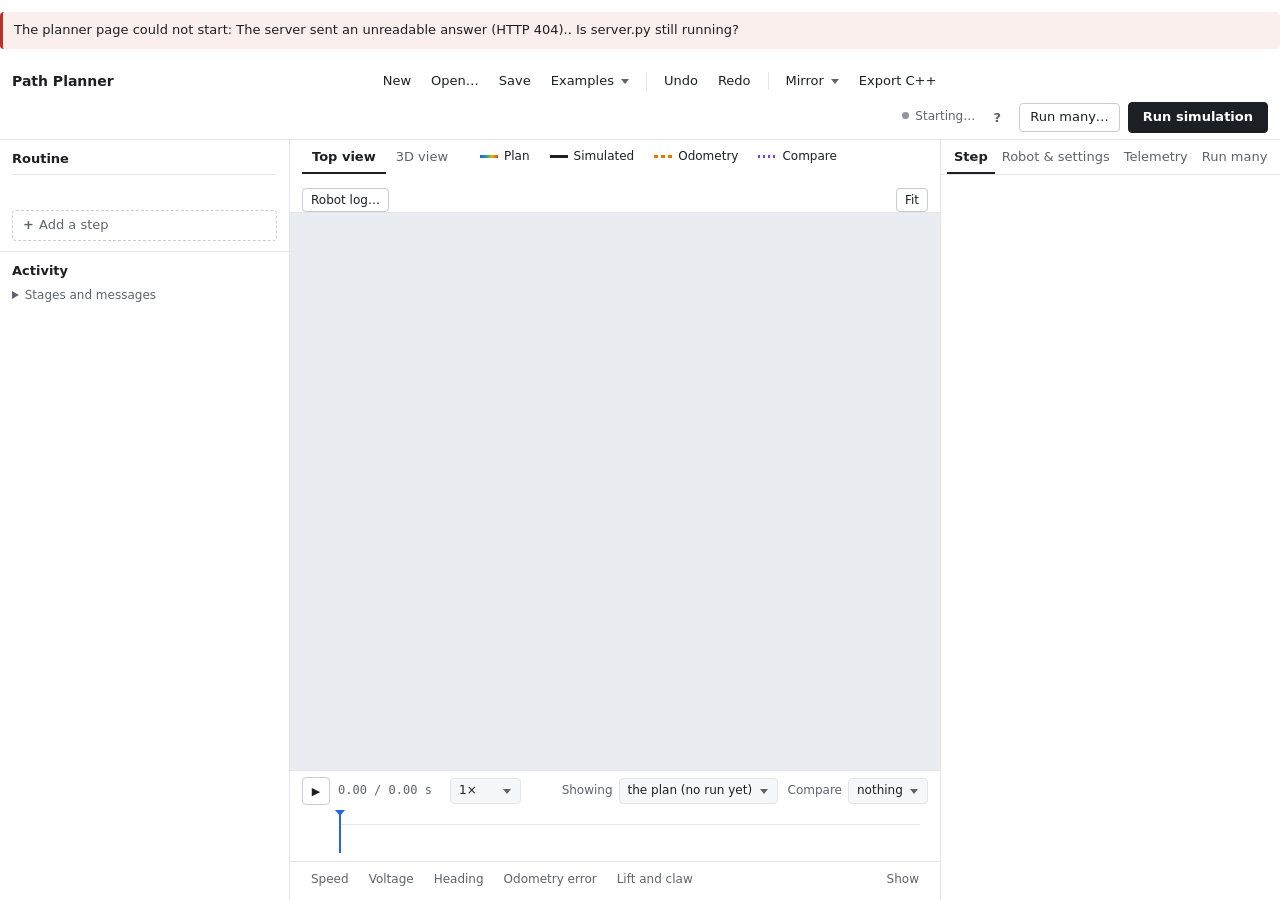
==== commit eef795ac: "Run a routine many times, and draw a robot log on the field Run many runs the routine 20 times by de" ====
--- a/tests/vexsim/planner/static/index.html
+++ b/tests/vexsim/planner/static/index.html
@@ -7,12 +7,13 @@
   <link rel="icon" href="data:,">
   <link rel="stylesheet" href="planner.css">
   <script src="geometry.js" defer></script>
+  <script src="robotlog.js" defer></script>
   <script src="planner.js" defer></script>
 </head>
 <body>
   <header class="topbar">
     <div class="brand">Path Planner</div>
-    <label class="routine-name"><span class="sr-only">Routine name</span><input id="routine-name" maxlength="80" autocomplete="off" title="Name of this routine. It goes into saved files and the exported C++."></label>
+    <label class="routine-name"><span class="sr-only">Routine name</span><input id="routine-name" maxlength="80" autocomplete="off" title="Name of this routine. It goes into saved files and names the exported C++ function: Left side becomes runLeftSide()."></label>
     <nav class="toolbar" aria-label="Project">
       <button id="new-project" title="Start a new routine with one empty path (keeps the robot settings)">New</button>
       <button id="open-project" title="Open a routine saved as JSON">Open…</button>
@@ -23,13 +24,14 @@
       <button id="redo" title="Redo (Ctrl+Shift+Z)">Redo</button>
       <span class="divider"></span>
       <button id="mirror-picker" class="menu-button" aria-haspopup="menu" aria-expanded="false" title="Flip the whole routine for the other side of the field">Mirror</button>
-      <button id="export-cpp" title="Show the routine as mclib C++ for autonomous()">Export C++</button>
+      <button id="export-cpp" title="Write the routine into your robot project as mclib C++">Export C++</button>
       <input id="open-file" type="file" accept="application/json,.json" hidden>
     </nav>
     <div class="run-area">
       <div id="engine-pill" class="pill" role="status" title="Planning needs mclib compiled and the robot measured">Starting…</div>
       <button id="cancel-run" class="danger" hidden title="Stop the simulation that is running">Cancel</button>
       <button id="help" class="icon-button" aria-label="Keyboard and mouse help" title="Keyboard and mouse help (?)">?</button>
+      <button id="run-many" title="Run the routine many times with the robot placed a little off the start and the grip and battery changed, and see how often each step lands">Run many…</button>
       <button id="run" class="primary" title="Simulate the whole routine in vexsim with mclib's C++ (Ctrl+Enter)">Run simulation</button>
     </div>
   </header>
@@ -45,6 +47,7 @@
       <section class="panel activity-panel" aria-labelledby="activity-title">
         <div class="panel-head"><h2 id="activity-title">Activity</h2><span id="activity-clock" class="muted small"></span></div>
         <div id="run-summary" class="run-summary" hidden></div>
+        <div id="robot-log-panel" class="robot-log-panel" hidden></div>
         <details id="activity-details" class="activity-details">
           <summary>Stages and messages</summary>
           <ol id="stage-list" class="stage-list" aria-label="What the planner is doing"></ol>
@@ -57,19 +60,23 @@
       <div class="field-head">
         <div class="segmented" role="tablist" aria-label="Field view">
           <button id="view-top" role="tab" aria-selected="true" title="Top-down field: edit paths and watch the run">Top view</button>
-          <button id="view-3d" role="tab" aria-selected="false" title="vexsim's 3D view of the simulated robot">3D view</button>
+          <button id="view-3d" role="tab" aria-selected="false" title="The Override field in 3D, with the simulated robot. Only on the Override field.">3D view</button>
         </div>
         <div id="layer-toggles" class="layers" aria-label="Show on the field">
           <label title="The planned path, coloured by planned speed"><input type="checkbox" data-layer="plan" checked><i class="swatch speed"></i>Plan</label>
           <label title="Where the simulated robot really went"><input type="checkbox" data-layer="truth" checked><i class="swatch truth"></i>Simulated</label>
           <label title="Where the robot's odometry thought it was"><input type="checkbox" data-layer="odometry" checked><i class="swatch odometry"></i>Odometry</label>
           <label title="The path of the run chosen under Compare with"><input type="checkbox" data-layer="compare" checked><i class="swatch compare"></i>Compare</label>
+          <label id="layer-robot-log" title="The robot log: where the robot's odometry put it" hidden><input type="checkbox" data-layer="robotLog" checked><i class="swatch robot-log"></i>Robot log</label>
+          <label id="layer-batch" title="Every run of the run-many in the Run many tab; the worst in red" hidden><input type="checkbox" data-layer="batch" checked><i class="swatch batch"></i>Run many</label>
         </div>
+        <button id="robot-log-load" class="small" title="Draw a CSV your robot logged with mclib's telemetry Logger over the plan and the run. It needs x_in and y_in columns.">Robot log…</button>
+        <input id="robot-log-file" type="file" accept="text/csv,.csv,.txt" hidden>
         <button id="fit" class="small" title="Fit the routine in view (F)">Fit</button>
       </div>
       <div id="field-wrap" class="field-wrap">
         <canvas id="field" tabindex="0" aria-label="Field. Click to add a point to the selected path. Drag points and handles to change the path. Drag empty space to pan; scroll to zoom."></canvas>
-        <iframe id="viewer3d" title="vexsim 3D view of the simulated robot" data-src="/native/viewer.html" hidden></iframe>
+        <iframe id="viewer3d" title="The Override field in 3D, with the simulated robot" hidden></iframe>
         <div id="viewer3d-status" class="overlay-status" hidden></div>
         <div id="field-hint" class="field-hint"></div>
         <div id="cursor-readout" class="cursor-readout mono"></div>
@@ -121,20 +128,30 @@
         <button id="tab-step" role="tab" aria-selected="true" data-tab="step">Step</button>
         <button id="tab-robot" role="tab" aria-selected="false" data-tab="robot">Robot & settings</button>
         <button id="tab-telemetry" role="tab" aria-selected="false" data-tab="telemetry">Telemetry</button>
+        <button id="tab-batch" role="tab" aria-selected="false" data-tab="batch">Run many</button>
       </div>
       <div id="pane-step" class="pane"></div>
       <div id="pane-robot" class="pane" hidden></div>
       <div id="pane-telemetry" class="pane" hidden></div>
+      <div id="pane-batch" class="pane" hidden></div>
     </aside>
   </main>
 
   <div id="popover" class="menu popover" hidden></div>
 
   <dialog id="cpp-dialog" class="dialog wide">
-    <div class="dialog-head"><h2>Routine as C++</h2><button class="close" data-close aria-label="Close">×</button></div>
+    <div class="dialog-head"><h2 id="cpp-title">Export C++</h2><button class="close" data-close aria-label="Close">×</button></div>
+    <div class="export-write">
+      <label for="cpp-folder">Robot project folder</label>
+      <input id="cpp-folder" type="text" spellcheck="false" autocomplete="off" placeholder="The folder that holds project.pros, such as /home/you/robot or C:\Users\you\robot">
+      <button id="cpp-write" class="primary">Write files</button>
+    </div>
+    <div id="cpp-written" class="export-written" role="status" hidden></div>
     <p id="cpp-note" class="note"></p>
+    <div id="cpp-tabs" class="tabs" role="tablist" aria-label="Exported files"></div>
+    <p id="cpp-about" class="note"></p>
     <textarea id="cpp-code" readonly spellcheck="false" aria-label="Generated C++"></textarea>
-    <div class="dialog-foot"><button id="cpp-copy">Copy to clipboard</button><button id="cpp-download">Download autonomous.cpp</button><button class="primary" data-close>Close</button></div>
+    <div class="dialog-foot"><button id="cpp-copy">Copy this file</button><button id="cpp-download">Download this file</button><button data-close>Close</button></div>
   </dialog>
 
   <dialog id="help-dialog" class="dialog">
@@ -144,7 +161,7 @@
       <li><b>Shape it.</b> Drag points to move them. Select a point to show its curve handles; drag a handle to set the heading there and how wide the curve is.</li>
       <li><b>Set speeds.</b> Select a point to set the speed limit and direction of the section that ends at it. The path colour shows the planned speed: blue is slow, red is fast.</li>
       <li><b>Run.</b> Press Run simulation. vexsim drives the robot with mclib's C++. Each step is checked against its target.</li>
-      <li><b>Export.</b> Save keeps the routine as JSON. Export C++ gives the autonomous() code for the robot.</li>
+      <li><b>Export.</b> Save keeps the routine as JSON. Export C++ writes the routine into your robot project as its own function, with the two lines that add it to your selector.</li>
     </ol>
     <h3>Keyboard and mouse</h3>
     <table id="shortcut-table" class="shortcut-table"></table>
--- a/tests/vexsim/planner/static/planner.css
+++ b/tests/vexsim/planner/static/planner.css
@@ -301,6 +301,8 @@
 .swatch.truth { background: var(--text); }
 .swatch.odometry { background: repeating-linear-gradient(90deg, var(--odometry) 0 4px, transparent 4px 7px); }
 .swatch.compare { background: repeating-linear-gradient(90deg, var(--compare) 0 2px, transparent 2px 5px); }
+.swatch.robot-log { background: repeating-linear-gradient(90deg, var(--ok) 0 8px, transparent 8px 10px); }
+.swatch.batch { background: linear-gradient(90deg, rgba(37, 99, 235, .45) 0 70%, #c2362f 70%); }
 .field-head #fit { margin-left: auto; }
 .field-wrap {
   position: relative;
@@ -412,6 +414,7 @@
 
 /* Right column */
 .tabs { border-bottom: 1px solid var(--border); padding: 0 6px; }
+.right > .tabs button { padding-inline: 7px; white-space: nowrap; }
 .pane { padding: 12px 16px 24px; overflow: auto; flex: 1; }
 .pane-title { display: flex; align-items: baseline; gap: 8px; }
 .pane-title h2 { font-size: 15px; flex: 1; min-width: 0; }
@@ -534,6 +537,18 @@
 .dialog .note { margin: 10px 16px 0; color: var(--muted); }
 .dialog textarea { display: block; margin: 10px 16px; width: calc(100% - 32px); height: min(60vh, 560px); font-family: var(--mono); font-size: 12px; border: 1px solid var(--border-strong); border-radius: var(--radius); padding: 10px; resize: vertical; white-space: pre; }
 .dialog-foot { display: flex; gap: 8px; justify-content: flex-end; padding: 10px 16px; border-top: 1px solid var(--border); }
+.export-write { display: flex; align-items: center; gap: 8px; padding: 12px 16px 0; }
+.export-write label { font-weight: 600; white-space: nowrap; }
+.export-write input { flex: 1; font-family: var(--mono); font-size: 12px; }
+.export-written { margin: 10px 16px 0; padding: 8px 10px; border-radius: var(--radius); border: 1px solid var(--border); }
+.export-written.ok { border-color: var(--ok); }
+.export-written.bad { border-color: var(--bad); background: var(--bad-soft); color: var(--bad); }
+.export-written p { margin: 0; }
+.export-written p + p { margin-top: 2px; font-family: var(--mono); font-size: 12px; }
+.export-written.ok p:last-child { margin-top: 6px; font-family: inherit; font-size: inherit; font-weight: 600; }
+#cpp-tabs { margin-top: 10px; padding: 0 16px; overflow-x: auto; }
+#cpp-tabs button { white-space: nowrap; }
+#cpp-dialog textarea { height: min(48vh, 480px); }
 .howto { margin: 12px 16px; padding-left: 18px; display: grid; gap: 6px; }
 .dialog h3 { margin: 4px 16px 6px; }
 .shortcut-table { margin: 0 16px 12px; border-collapse: collapse; width: calc(100% - 32px); }
@@ -556,3 +571,27 @@
   .field-wrap { min-height: 320px; }
   .routine-panel { max-height: none; }
 }
+
+/* Run many */
+.batch-buttons { display: flex; gap: 8px; margin: 10px 0; }
+.batch-picker { margin: 4px 0 8px; }
+.batch-status { margin: 8px 0; font-weight: 600; }
+.batch-summary { margin: 6px 0; padding-left: 18px; }
+.batch-summary li { margin: 3px 0; }
+.batch-table { width: 100%; border-collapse: collapse; font-size: 12px; }
+.batch-table th { text-align: left; font-weight: 600; color: var(--muted); border-bottom: 1px solid var(--border); padding: 3px 4px; }
+.batch-table td { border-bottom: 1px solid var(--border); padding: 3px 4px; vertical-align: top; }
+.batch-table .num { text-align: right; white-space: nowrap; font-variant-numeric: tabular-nums; }
+.batch-table tr.short td:nth-child(3) { color: var(--bad); font-weight: 600; }
+.batch-runs { list-style: none; margin: 6px 0; padding: 0; }
+.batch-runs li { border-bottom: 1px solid var(--border); padding: 6px 0 6px 8px; border-left: 3px solid transparent; }
+.batch-runs li.worst { border-left-color: var(--bad); }
+.batch-runs li.shown { background: var(--accent-soft); }
+.batch-run-top { display: flex; align-items: center; justify-content: space-between; gap: 8px; }
+
+/* Robot log */
+.robot-log-panel { margin: 6px 0; padding: 6px 8px; border-left: 3px solid var(--ok); background: var(--panel-2); }
+.robot-log-panel p { margin: 3px 0; }
+.robot-log-head { display: flex; align-items: center; justify-content: space-between; gap: 6px; overflow-wrap: anywhere; }
+.robot-log-offset { margin: 4px 0; }
+.card.robot-log { border-left: 3px solid var(--ok); }
